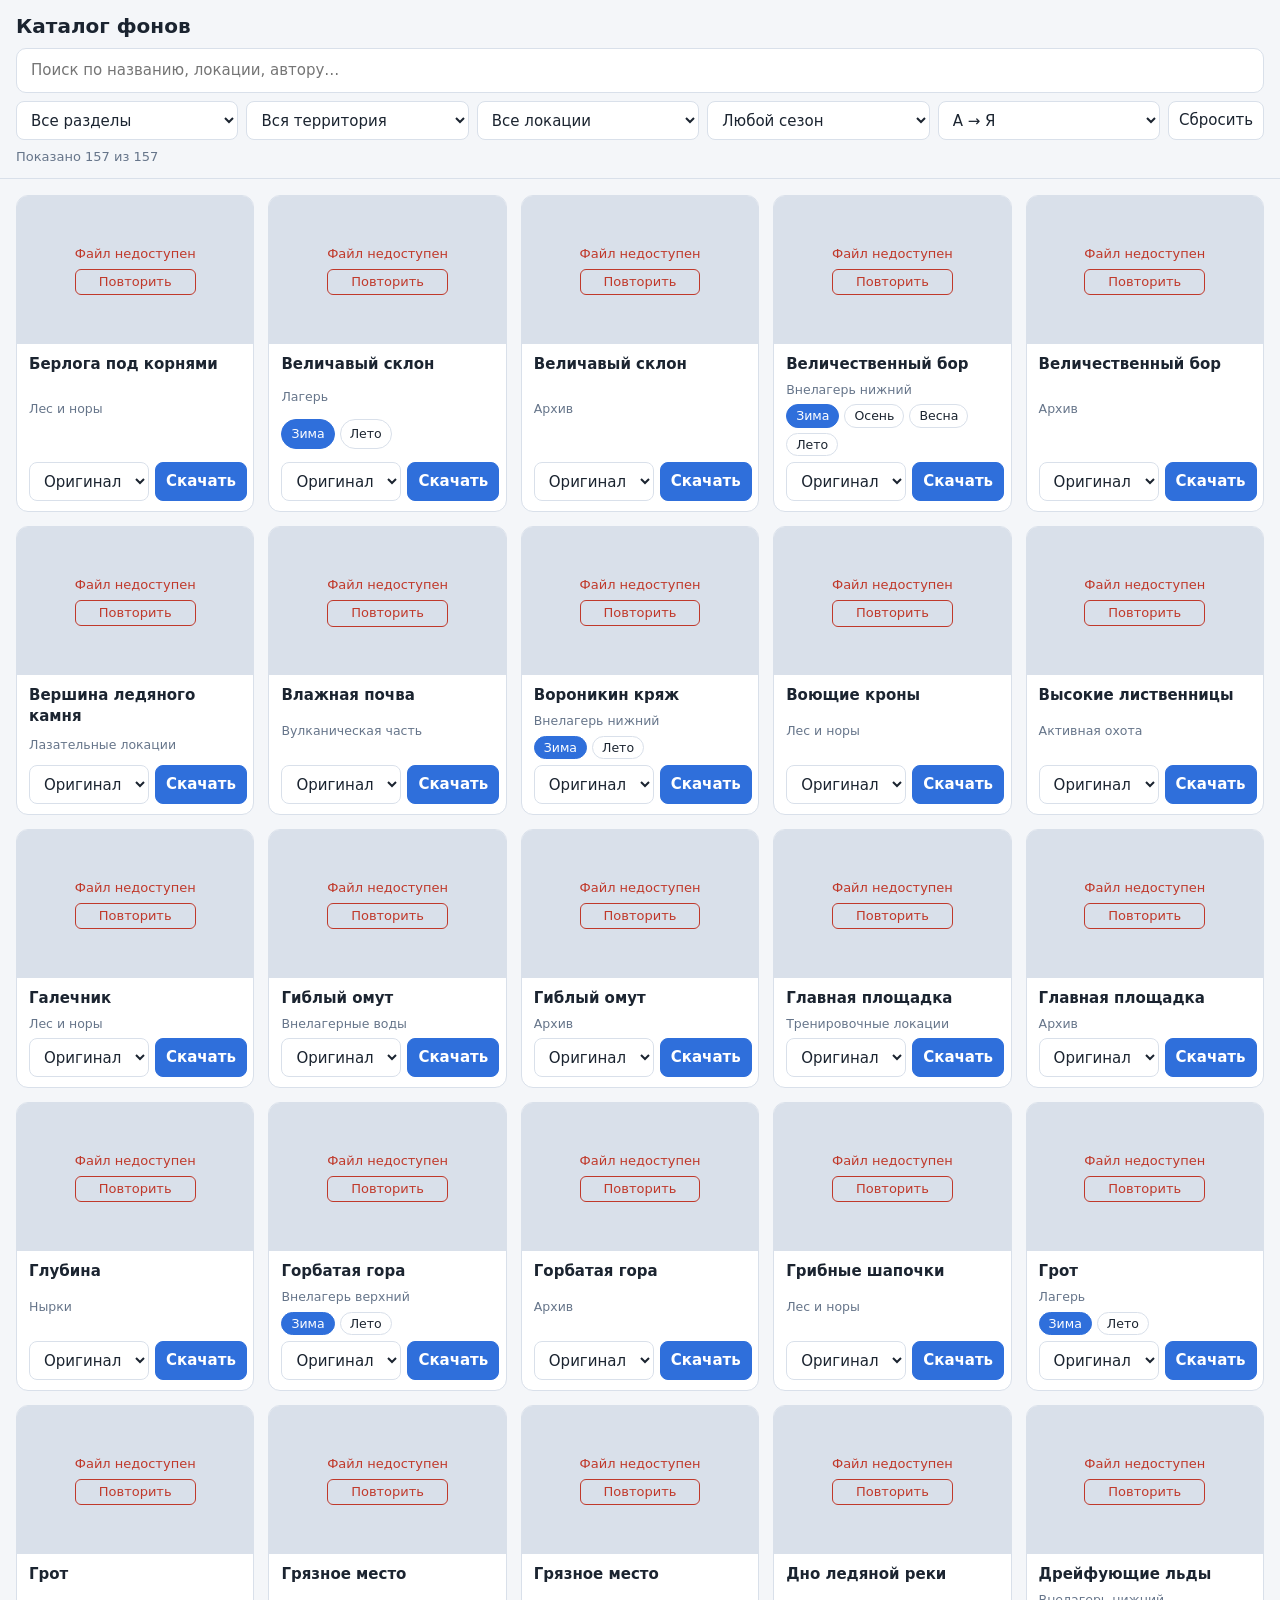
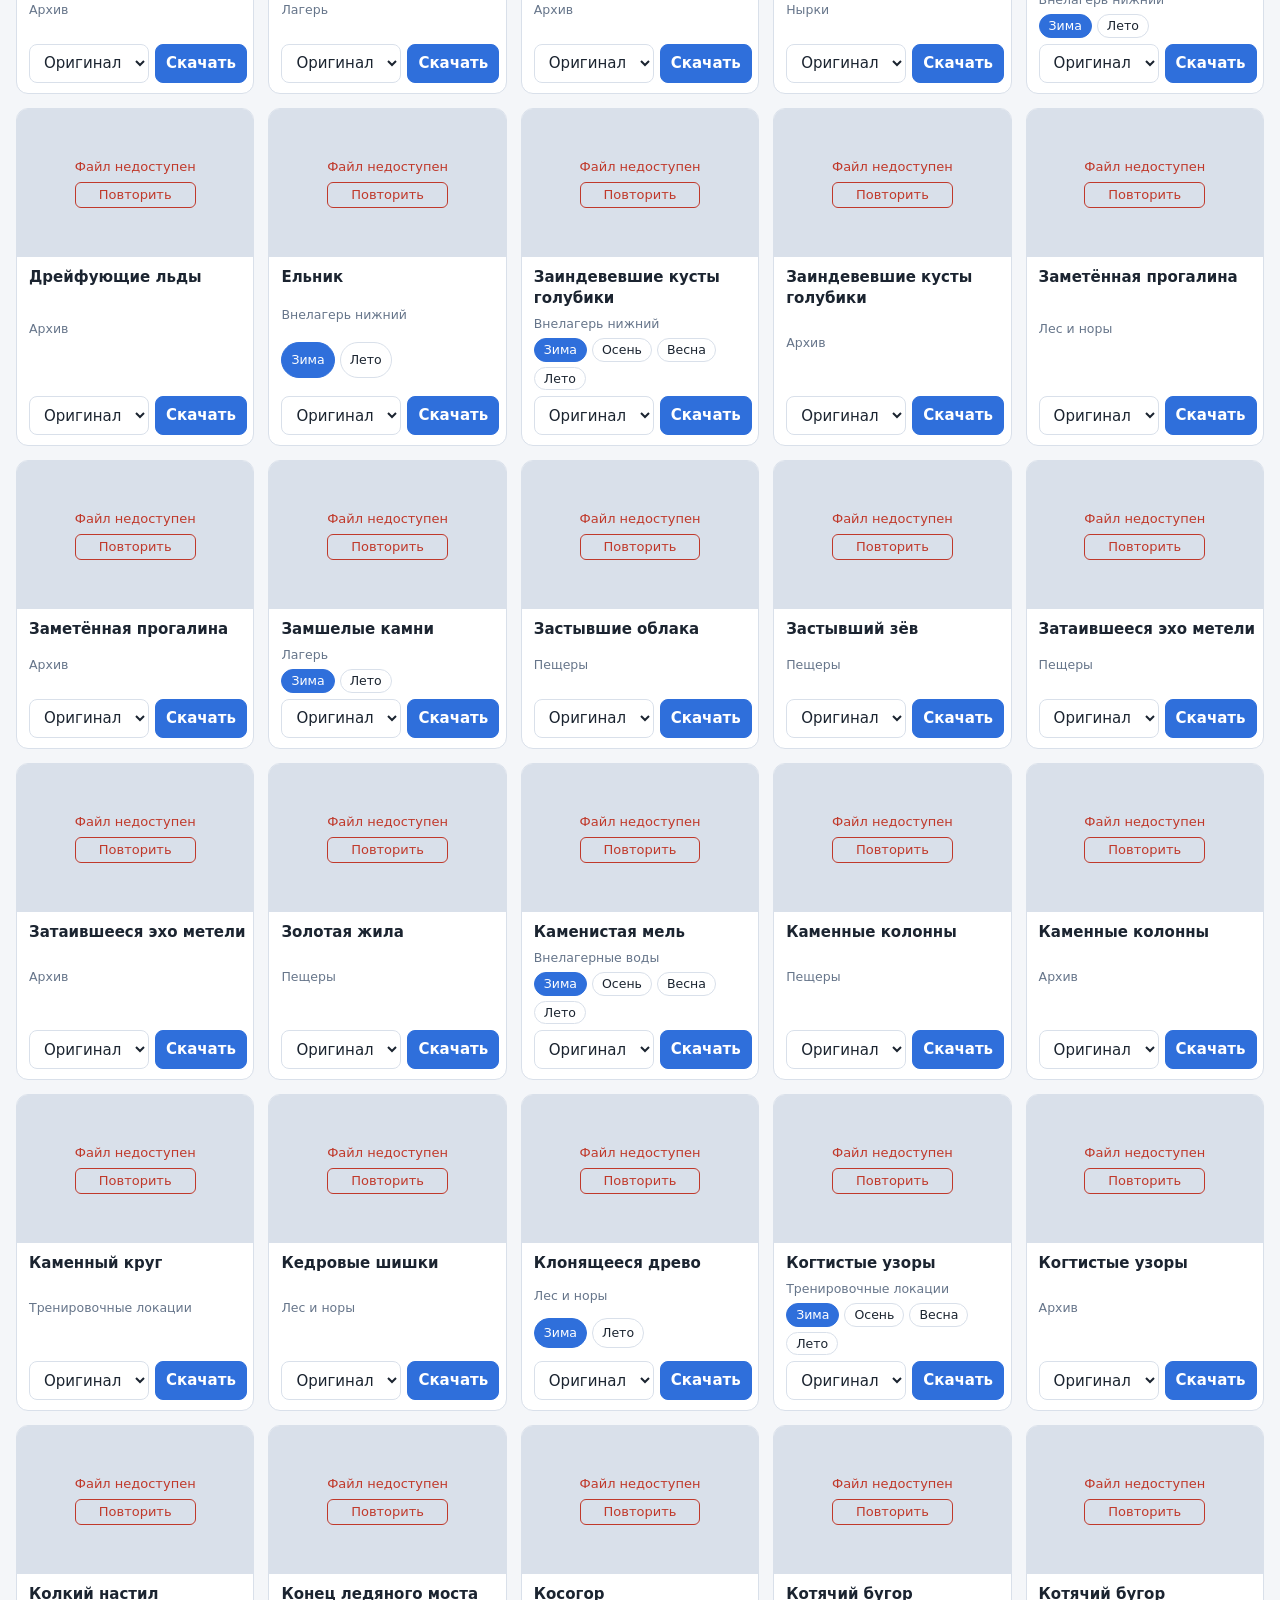
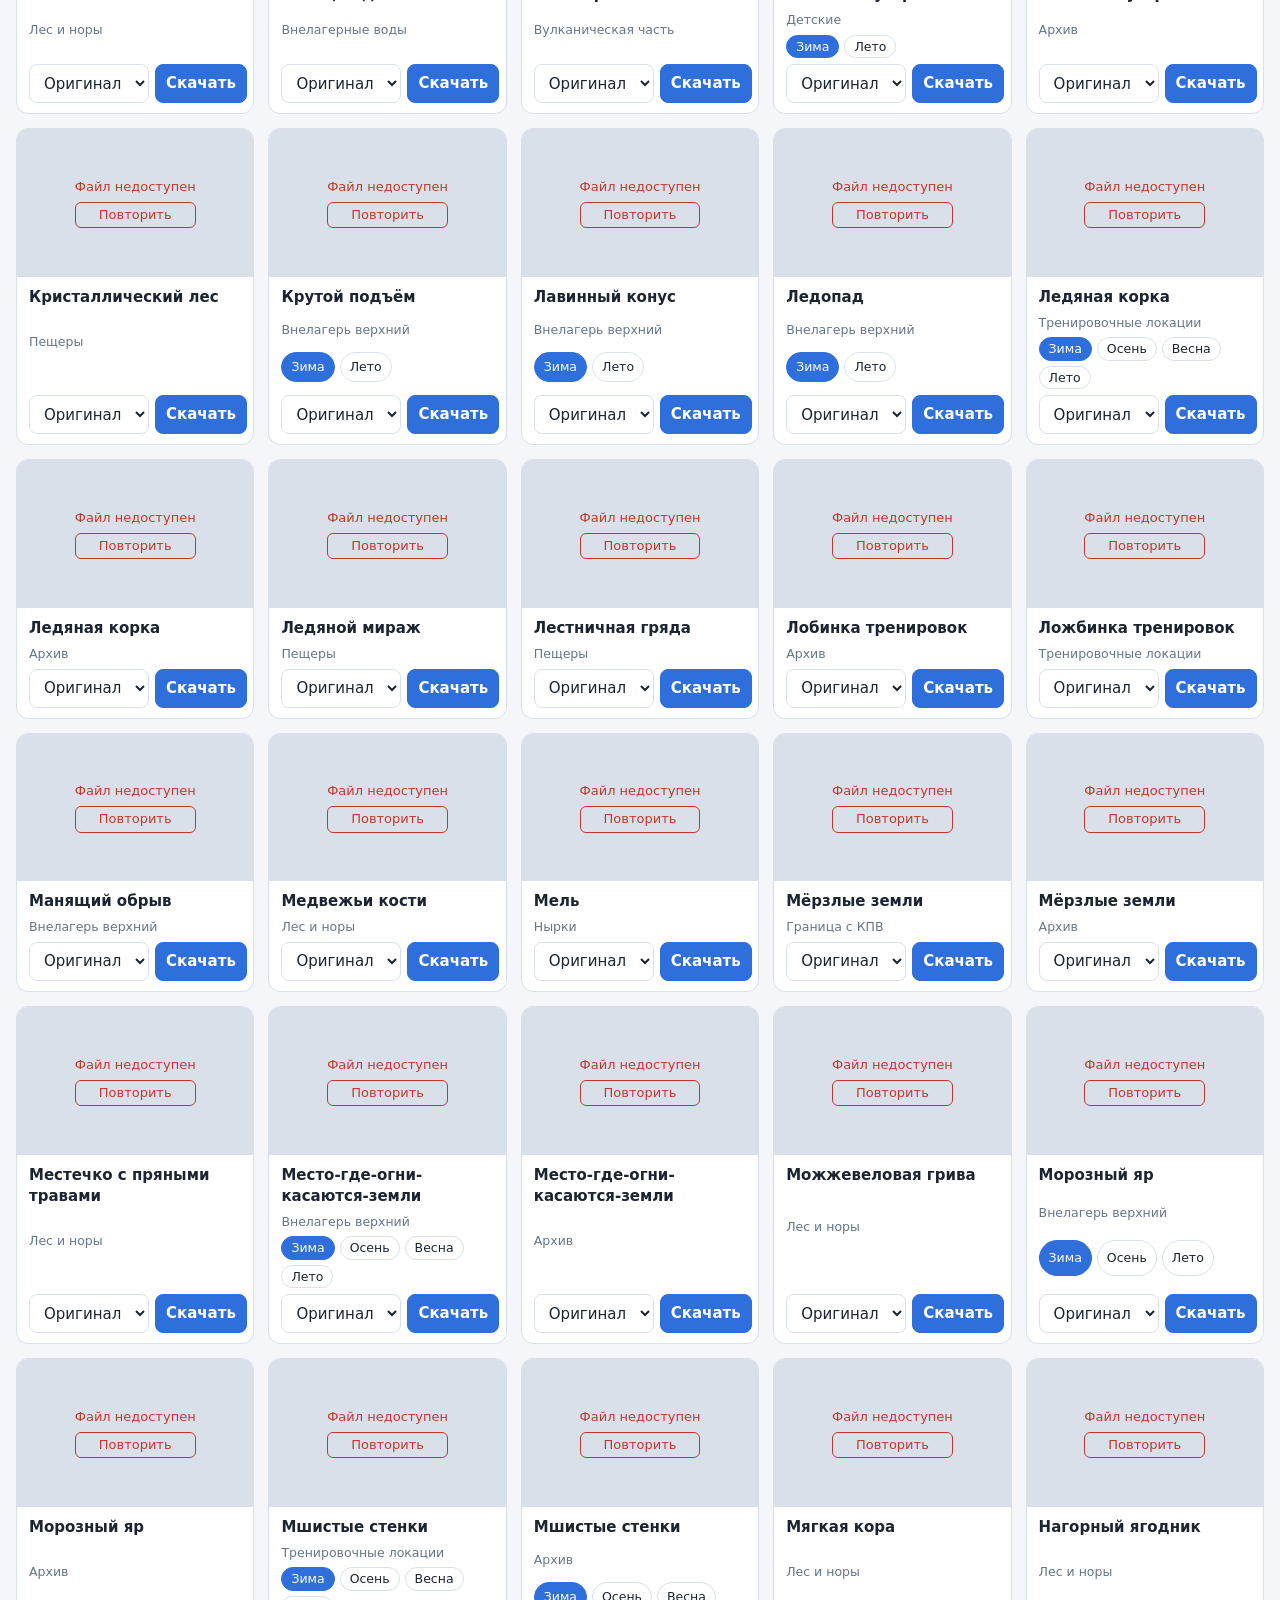
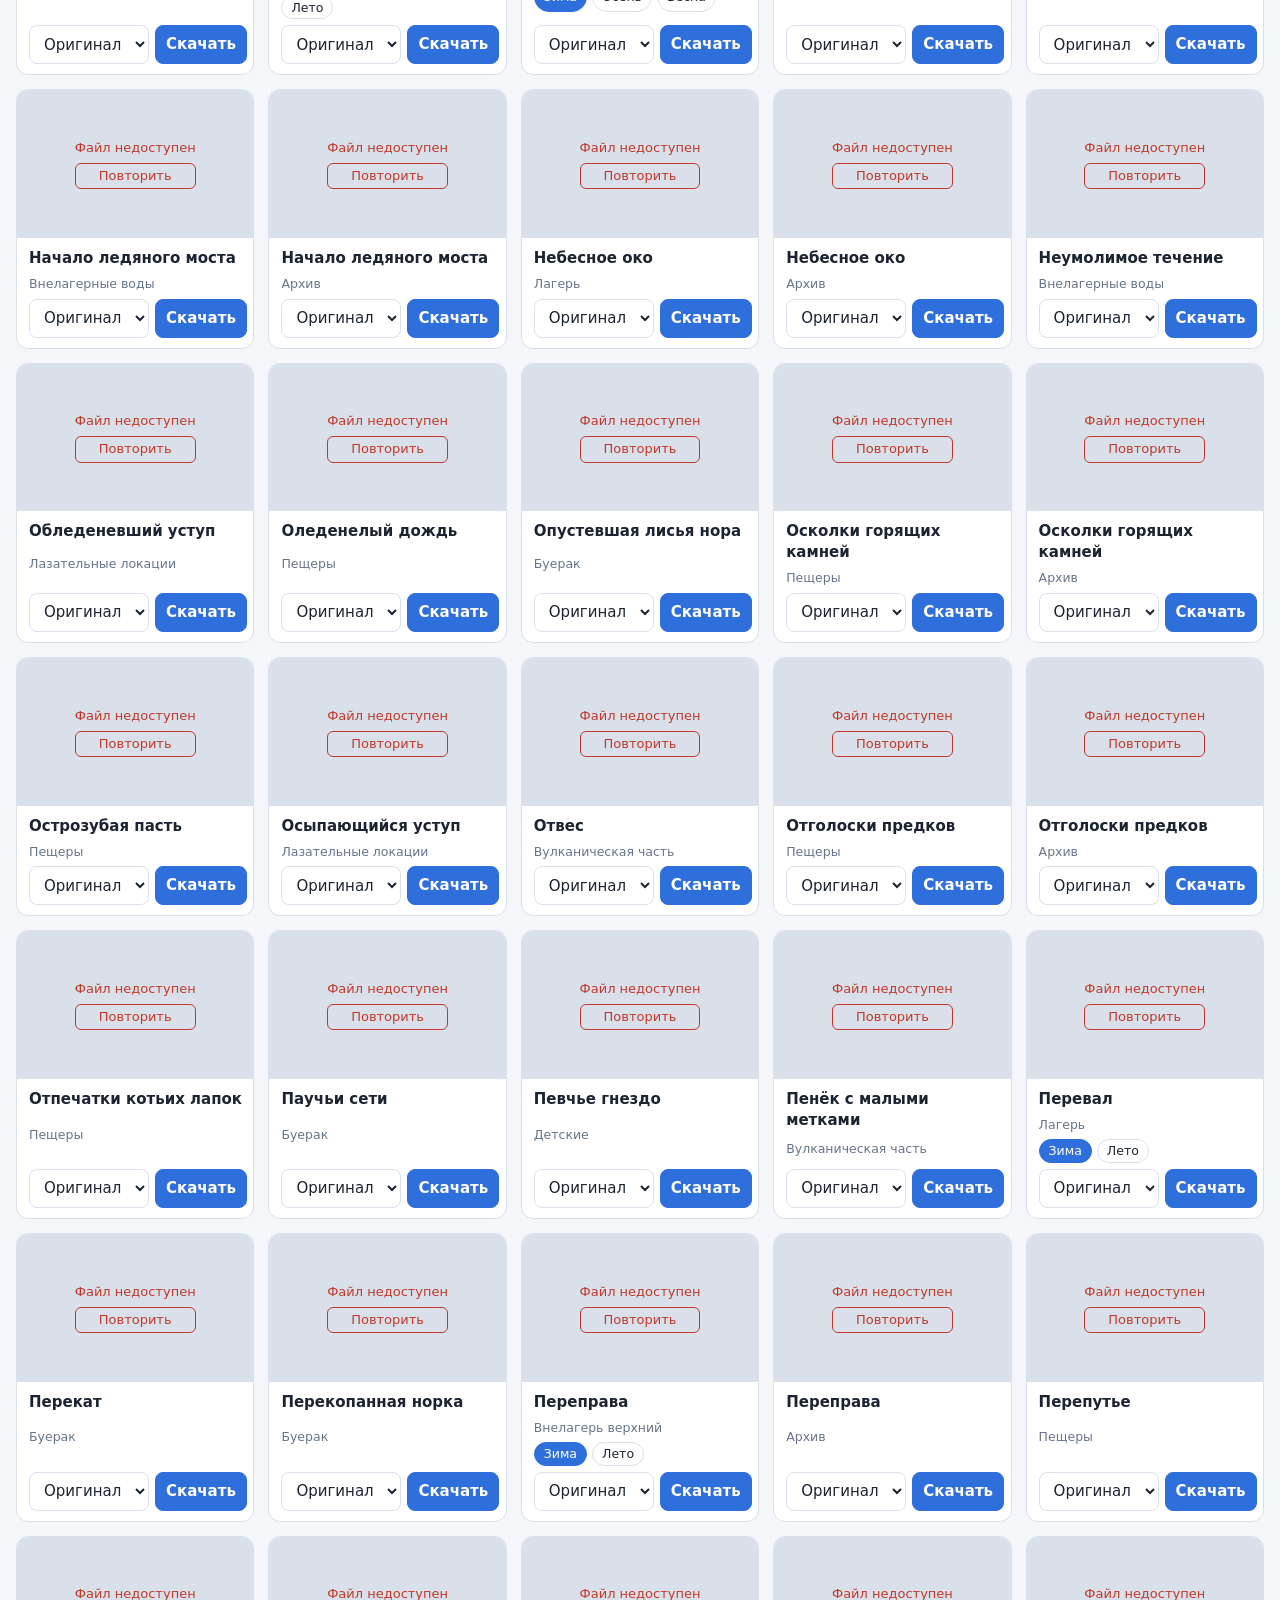
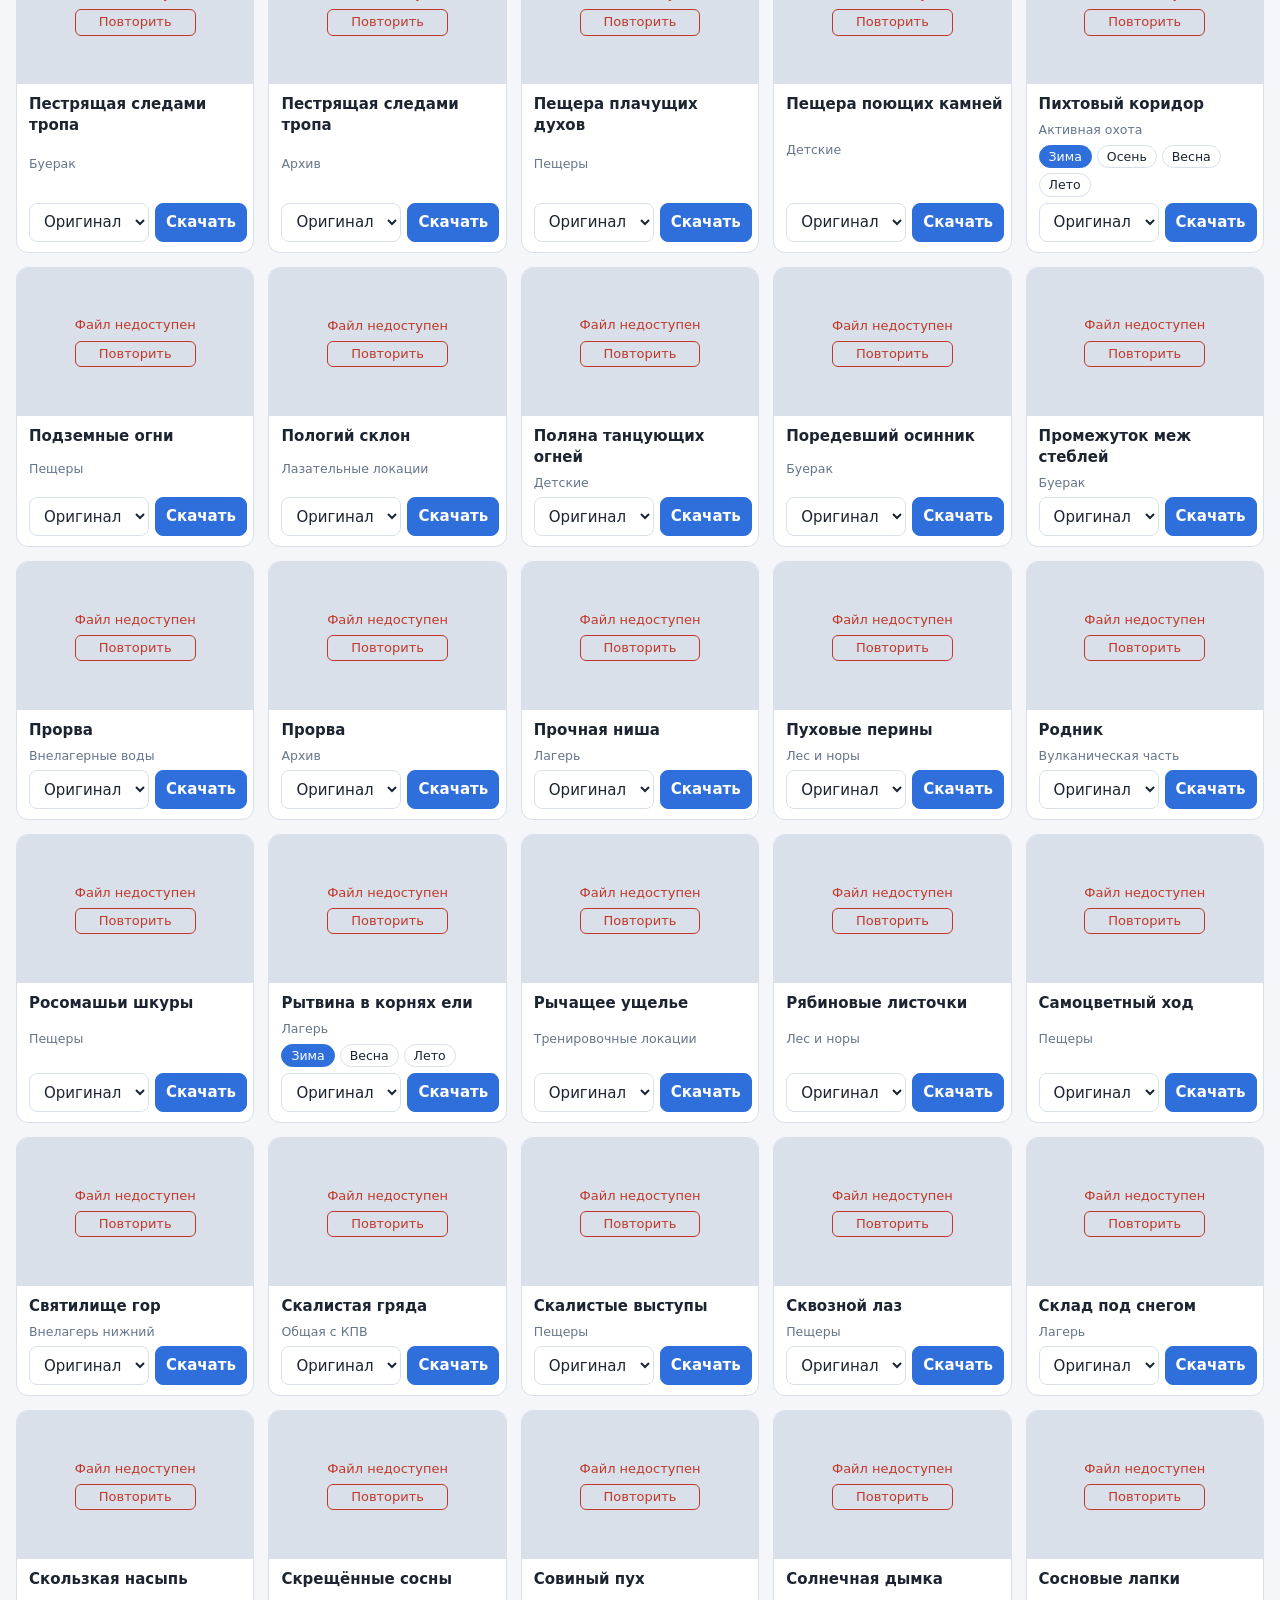
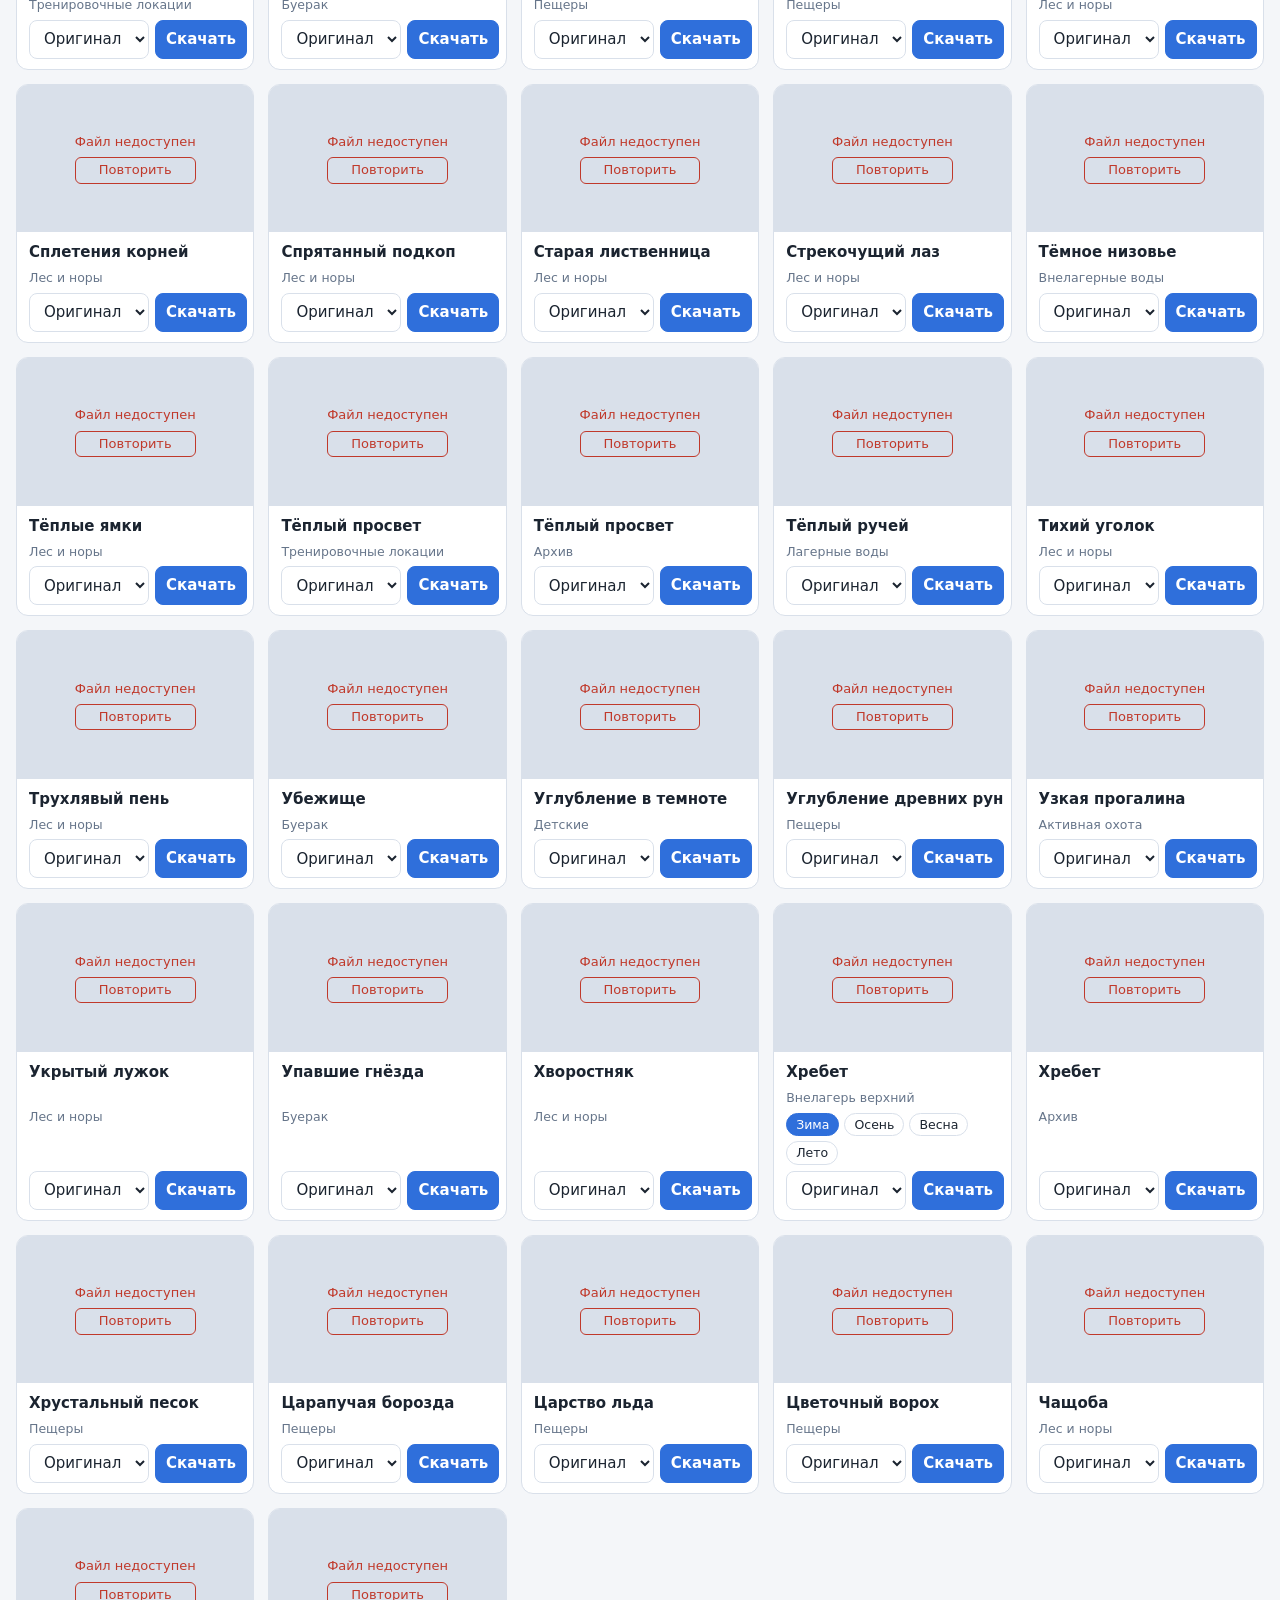
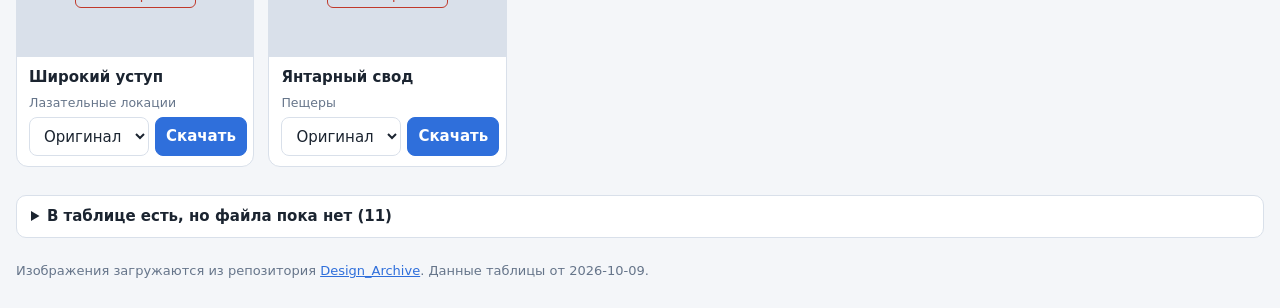
==== index.html @ a58a1a44 "Add files via upload" ====
<!DOCTYPE html>
<html lang="ru">
<head>
<meta charset="utf-8">
<meta name="viewport" content="width=device-width, initial-scale=1">
<title>Каталог фонов — Design Archive</title>
<link rel="stylesheet" href="style.css">
</head>
<body>
<header class="top">
  <div class="top-in">
    <h1>Каталог фонов</h1>
    <input id="q" type="search" placeholder="Поиск по названию, локации, автору…" autocomplete="off" aria-label="Поиск">
    <div class="filters">
      <select id="fSection" aria-label="Раздел"></select>
      <select id="fGroup" aria-label="Территория"></select>
      <select id="fLoc" aria-label="Локация"></select>
      <select id="fSeason" aria-label="Сезон"></select>
      <select id="fSort" aria-label="Сортировка">
        <option value="az">А → Я</option>
        <option value="za">Я → А</option>
      </select>
      <button id="reset" type="button">Сбросить</button>
    </div>
    <div id="count" class="count" aria-live="polite"></div>
  </div>
</header>

<main>
  <div id="grid" class="grid"></div>
  <p id="empty" class="empty" hidden>Ничего не найдено. Измените запрос или фильтры.</p>
  <details id="missing" class="missing"></details>
</main>

<footer class="foot">Изображения загружаются из репозитория <a href="https://github.com/NorthernClanAchievements/Design_Archive" target="_blank" rel="noopener">Design_Archive</a>. <span id="built"></span></footer>

<div id="modal" class="modal" hidden role="dialog" aria-modal="true" aria-labelledby="mTitle">
  <div class="m-box">
    <button id="mClose" class="m-close" type="button" aria-label="Закрыть">×</button>
    <div id="mImgWrap" class="m-img loading">
      <span class="spin"></span>
      <img id="mImg" alt="">
      <div class="err">Файл недоступен<br><button id="mRetry" type="button">Повторить</button></div>
    </div>
    <div class="m-side">
      <h2 id="mTitle"></h2>
      <p id="mMeta" class="meta"></p>
      <div id="mTabs" class="chips"></div>
      <div class="dl-row">
        <select id="mFmt" aria-label="Формат скачивания"></select>
        <button id="mDl" class="dl" type="button">Скачать</button>
      </div>
      <p class="hint">Клик по изображению — масштаб 100% / по размеру окна.</p>
    </div>
  </div>
</div>
<div id="toast" class="toast" hidden role="status"></div>

<script src="data.js"></script>
<script src="script.js"></script>
</body>
</html>
---- style.css ----
:root{--bg:#f4f6f9;--card:#fff;--ink:#1b2430;--mute:#66758a;--line:#d9e0ea;--acc:#2f6fdb;--acc-ink:#fff;--err:#c0392b}
@media(prefers-color-scheme:dark){:root{--bg:#12161c;--card:#1b222b;--ink:#e8edf3;--mute:#93a1b4;--line:#2c3643;--acc:#5b93f0;--acc-ink:#0b1220;--err:#ff7a6b}}
*{box-sizing:border-box}
html{scroll-padding-top:150px}
body{margin:0;font:15px/1.4 system-ui,-apple-system,"Segoe UI",Roboto,sans-serif;background:var(--bg);color:var(--ink)}
button,select,input{font:inherit;color:inherit}
button{cursor:pointer}
.top{position:sticky;top:0;z-index:5;background:var(--bg);border-bottom:1px solid var(--line)}
.top-in{max-width:1300px;margin:0 auto;padding:12px 16px;display:grid;gap:8px}
h1{margin:0;font-size:20px}
#q{width:100%;padding:11px 14px;border:1px solid var(--line);border-radius:10px;background:var(--card)}
#q:focus,select:focus,button:focus-visible{outline:2px solid var(--acc);outline-offset:1px}
.filters{display:flex;flex-wrap:wrap;gap:8px}
select,.filters button,.dl-row button{padding:8px 10px;border:1px solid var(--line);border-radius:8px;background:var(--card)}
.filters select{flex:1 1 140px;min-width:0}
.count{color:var(--mute);font-size:13px}
main{max-width:1300px;margin:0 auto;padding:16px}
.grid{display:grid;grid-template-columns:repeat(auto-fill,minmax(230px,1fr));gap:14px}
.card{background:var(--card);border:1px solid var(--line);border-radius:12px;overflow:hidden;display:flex;flex-direction:column}
.thumb{position:relative;aspect-ratio:16/10;background:var(--line);cursor:zoom-in;overflow:hidden}
.thumb img{width:100%;height:100%;object-fit:cover;display:block}
.card .body{padding:10px 12px;display:grid;gap:6px;flex:1}
.card h3{margin:0;font-size:15px}
.meta{margin:0;color:var(--mute);font-size:12.5px}
.chips{display:flex;flex-wrap:wrap;gap:5px}
.chip{padding:2px 9px;border:1px solid var(--line);border-radius:99px;background:none;font-size:12.5px}
.chip.on{background:var(--acc);color:var(--acc-ink);border-color:var(--acc)}
.dl-row{display:flex;gap:6px;margin-top:auto}
.dl-row select{flex:0 0 auto}
.dl{flex:1;background:var(--acc)!important;color:var(--acc-ink);border-color:var(--acc)!important;font-weight:600}
.dl:disabled{opacity:.6;cursor:progress}
/* индикатор загрузки и ошибка (общие для карточки и окна) */
.spin,.err{position:absolute;display:none}
.loading .spin{display:block;inset:50% auto auto 50%;width:28px;height:28px;margin:-14px;border:3px solid var(--mute);border-top-color:transparent;border-radius:50%;animation:r .8s linear infinite}
@keyframes r{to{transform:rotate(360deg)}}
.loading img{opacity:0}
.failed img{display:none}
.failed .err{display:grid;inset:0;place-content:center;text-align:center;gap:6px;color:var(--err);font-size:13px;padding:8px}
.err button{padding:3px 10px;border:1px solid var(--err);border-radius:6px;background:none;color:var(--err)}
.empty{text-align:center;color:var(--mute);padding:40px 0}
.missing{margin-top:28px;background:var(--card);border:1px solid var(--line);border-radius:10px;padding:10px 14px}
.missing summary{cursor:pointer;font-weight:600}
.missing ul{columns:2 260px;margin:10px 0 0;padding-left:18px;color:var(--mute);font-size:13.5px}
.foot{max-width:1300px;margin:0 auto;padding:8px 16px 28px;color:var(--mute);font-size:13px}
.foot a{color:var(--acc)}
/* окно просмотра */
.modal{position:fixed;inset:0;z-index:10;background:rgba(0,0,0,.72);display:grid;place-items:center;padding:12px}
.modal[hidden],.toast[hidden]{display:none}
.m-box{position:relative;background:var(--card);border-radius:14px;width:min(1200px,100%);max-height:100%;display:grid;grid-template-columns:1fr 280px;overflow:hidden}
.m-img{position:relative;min-height:240px;max-height:calc(100vh - 24px);overflow:auto;background:#0003;display:grid;place-items:center}
.m-img img{max-width:100%;max-height:calc(100vh - 24px);object-fit:contain;cursor:zoom-in}
.m-img.zoom img{max-width:none;max-height:none;cursor:zoom-out}
.m-side{padding:18px 16px;display:flex;flex-direction:column;gap:10px;overflow:auto}
.m-side h2{margin:0 24px 0 0;font-size:18px}
.m-side .dl-row{margin-top:6px}
.hint{margin:auto 0 0;color:var(--mute);font-size:12px}
.m-close{position:absolute;top:6px;right:8px;z-index:2;width:34px;height:34px;border:0;border-radius:50%;background:var(--card);font-size:24px;line-height:1;box-shadow:0 1px 4px #0004}
.toast{position:fixed;left:50%;bottom:20px;transform:translateX(-50%);z-index:20;max-width:92vw;padding:10px 16px;border-radius:10px;background:#222;color:#fff;font-size:14px}
.toast.bad{background:var(--err);color:#fff}
@media(max-width:760px){
  .grid{grid-template-columns:repeat(auto-fill,minmax(160px,1fr));gap:10px}
  .m-box{grid-template-columns:1fr;overflow:auto}
  .m-img{max-height:55vh}.m-img img{max-height:55vh}
  html{scroll-padding-top:220px}
}
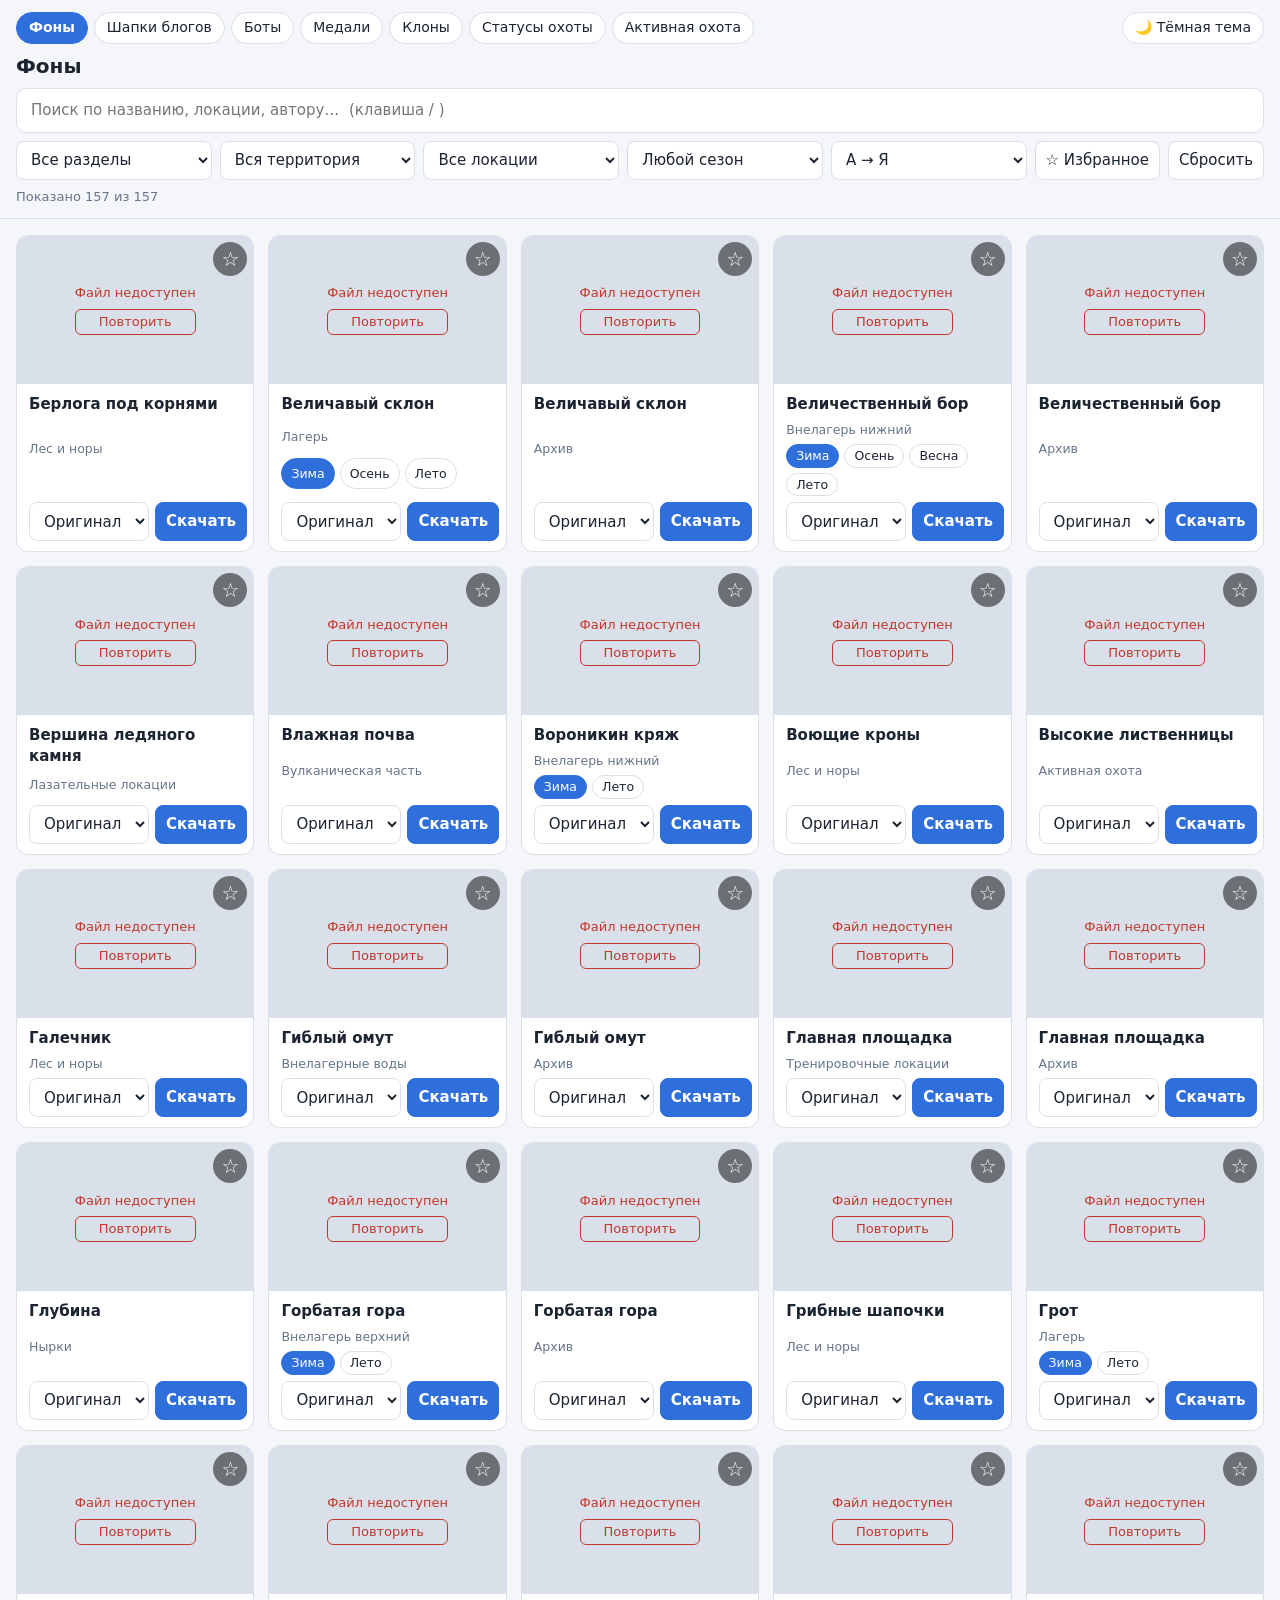
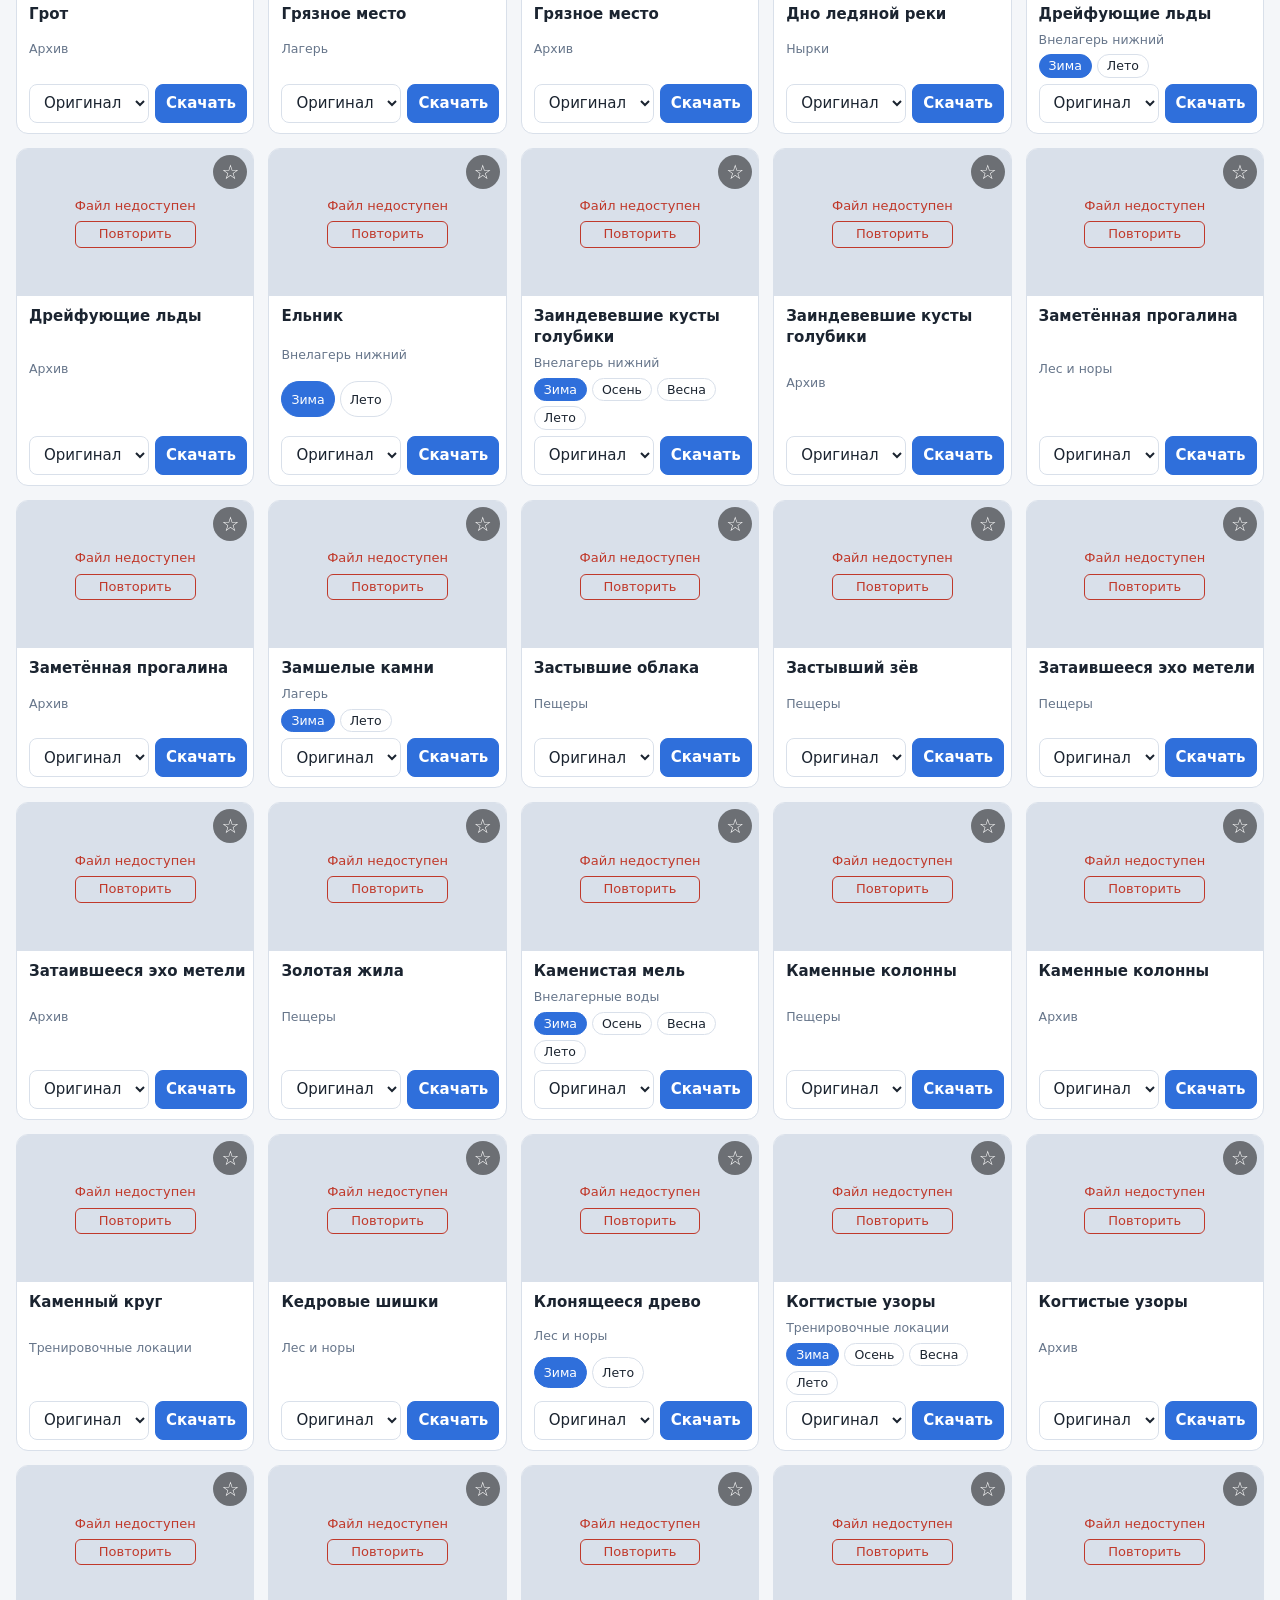
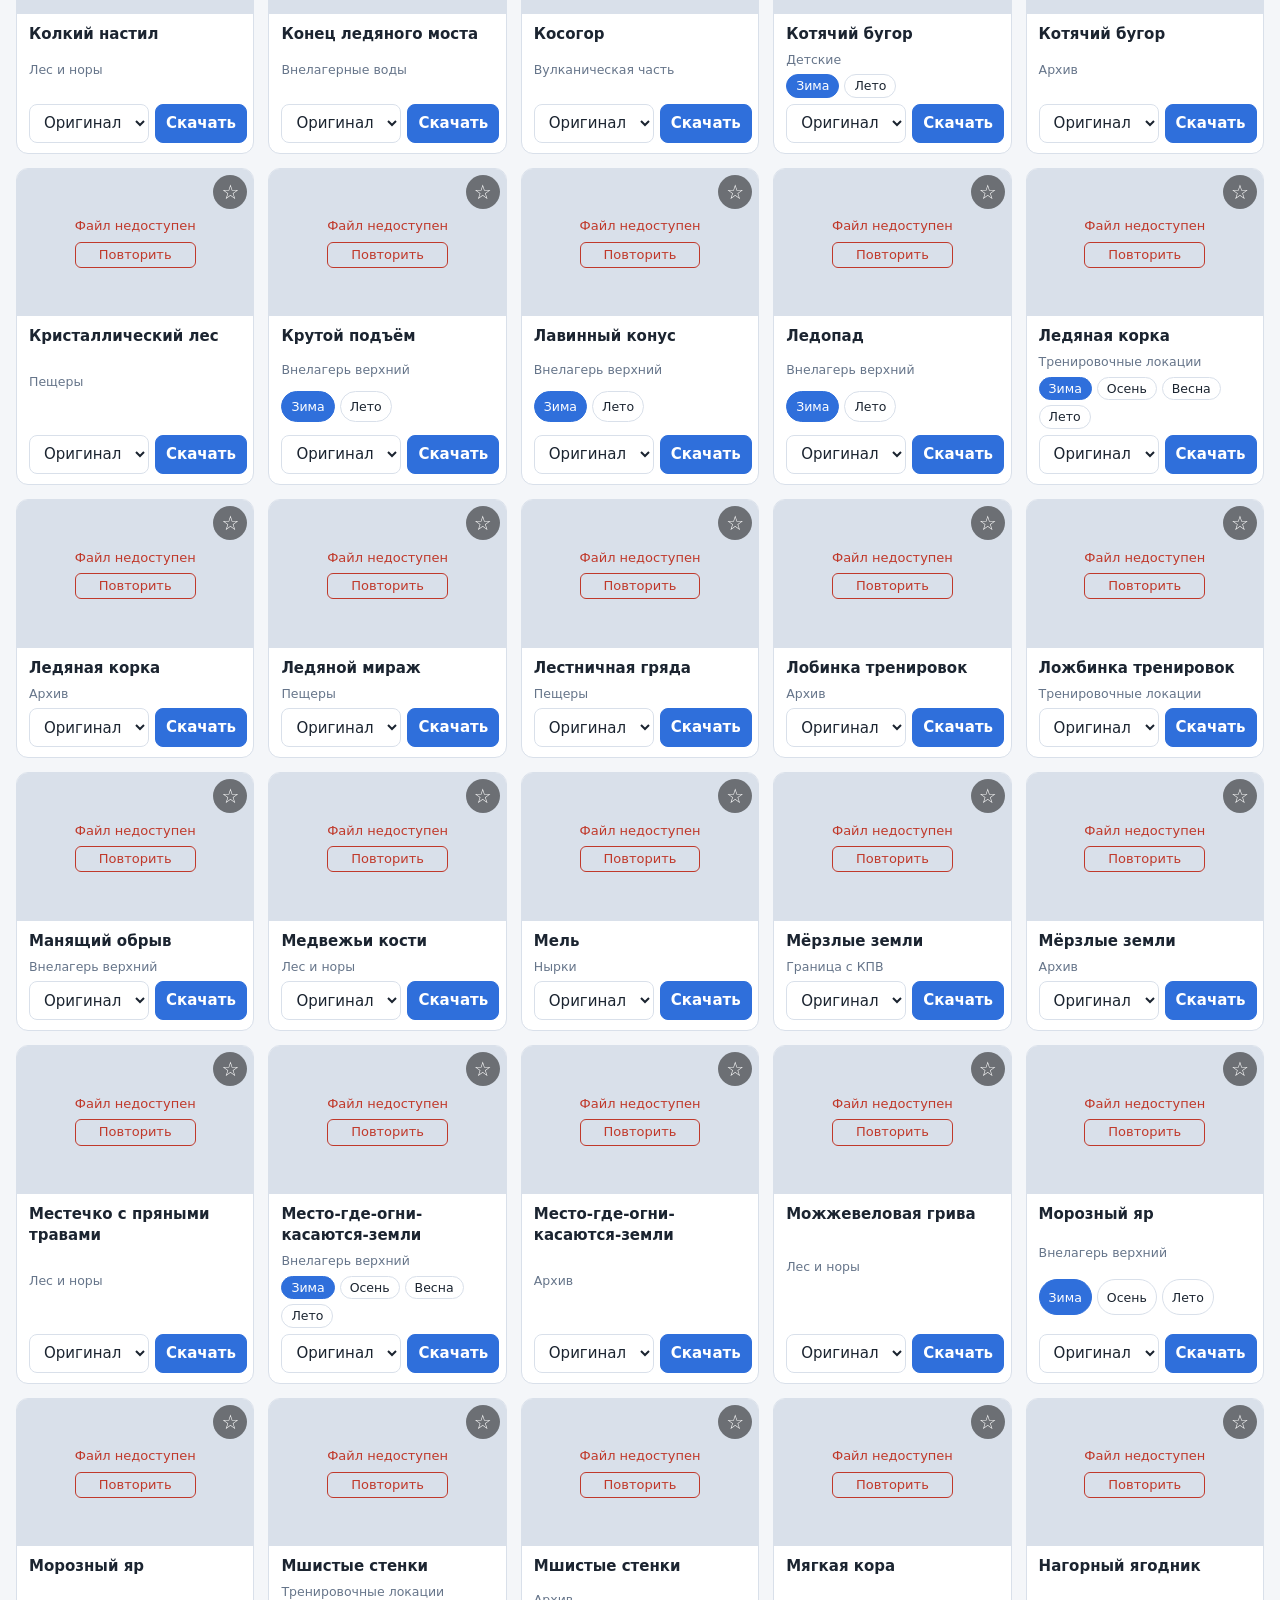
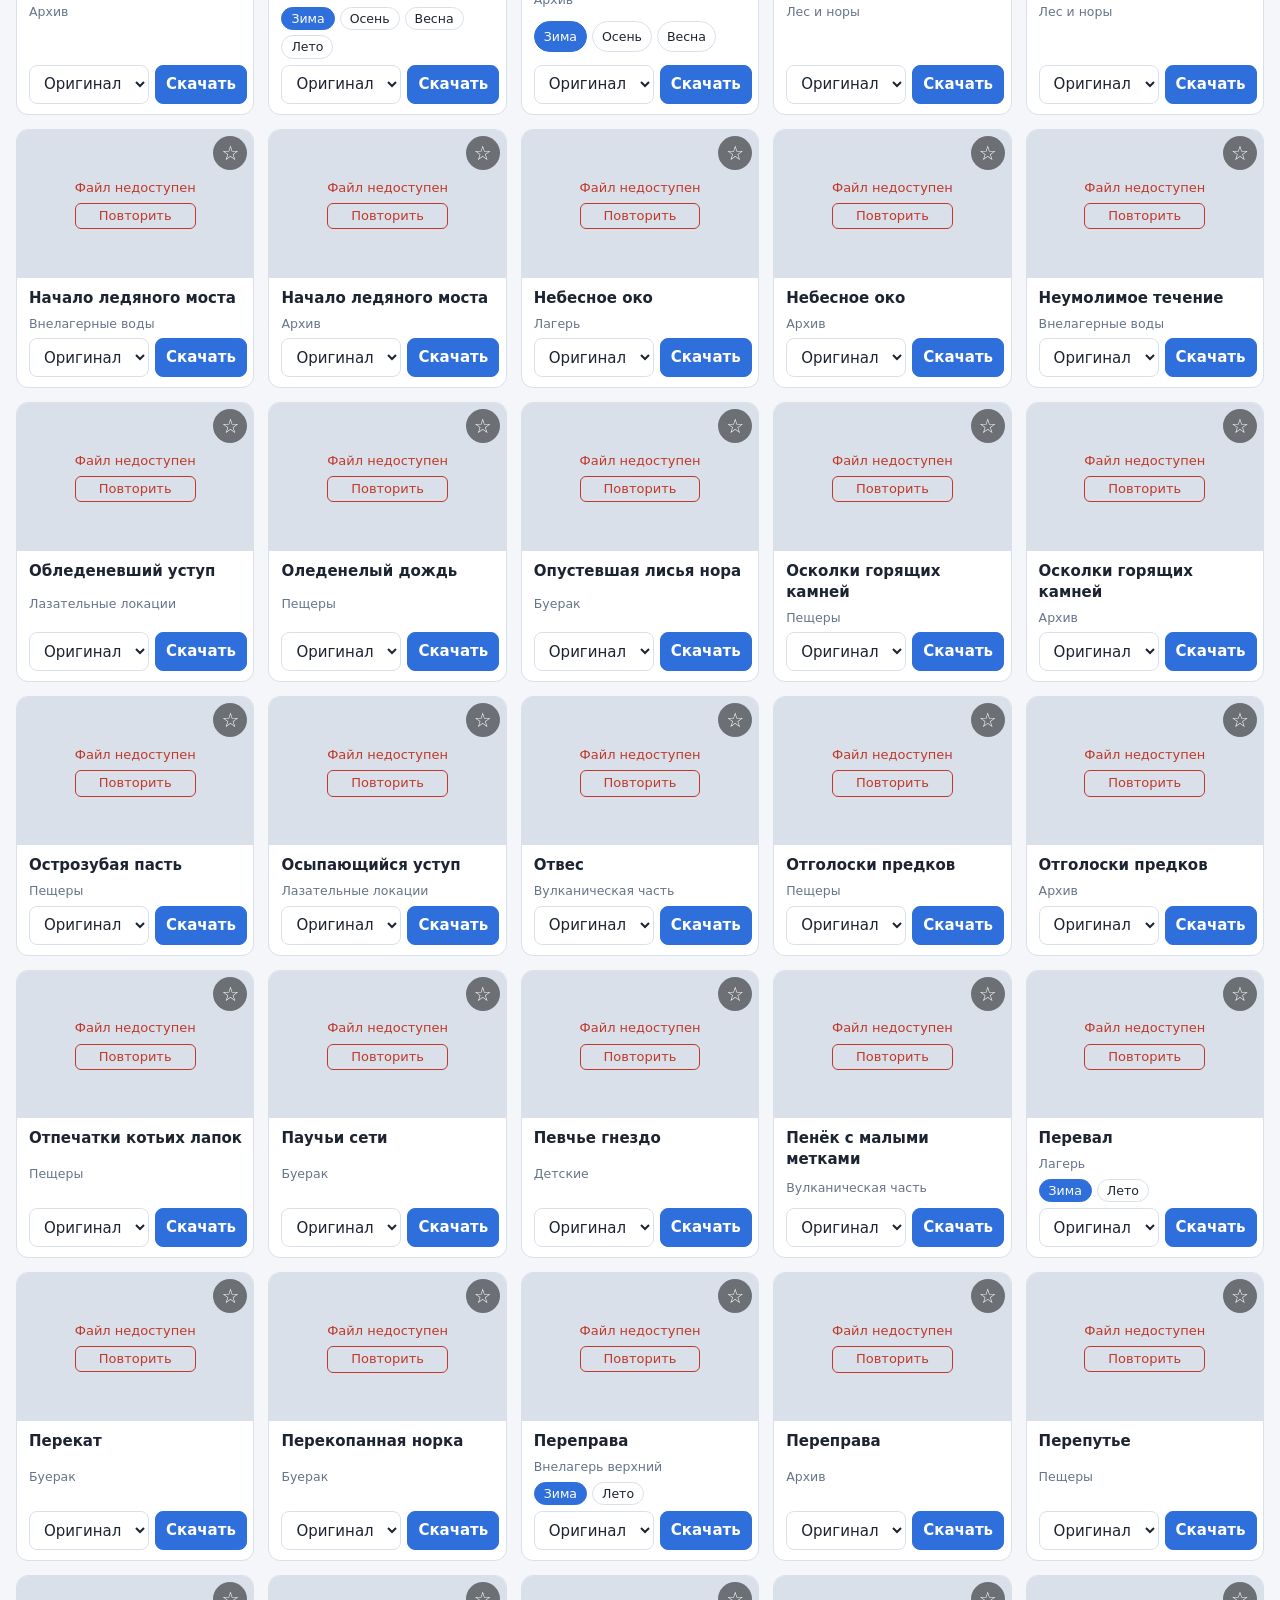
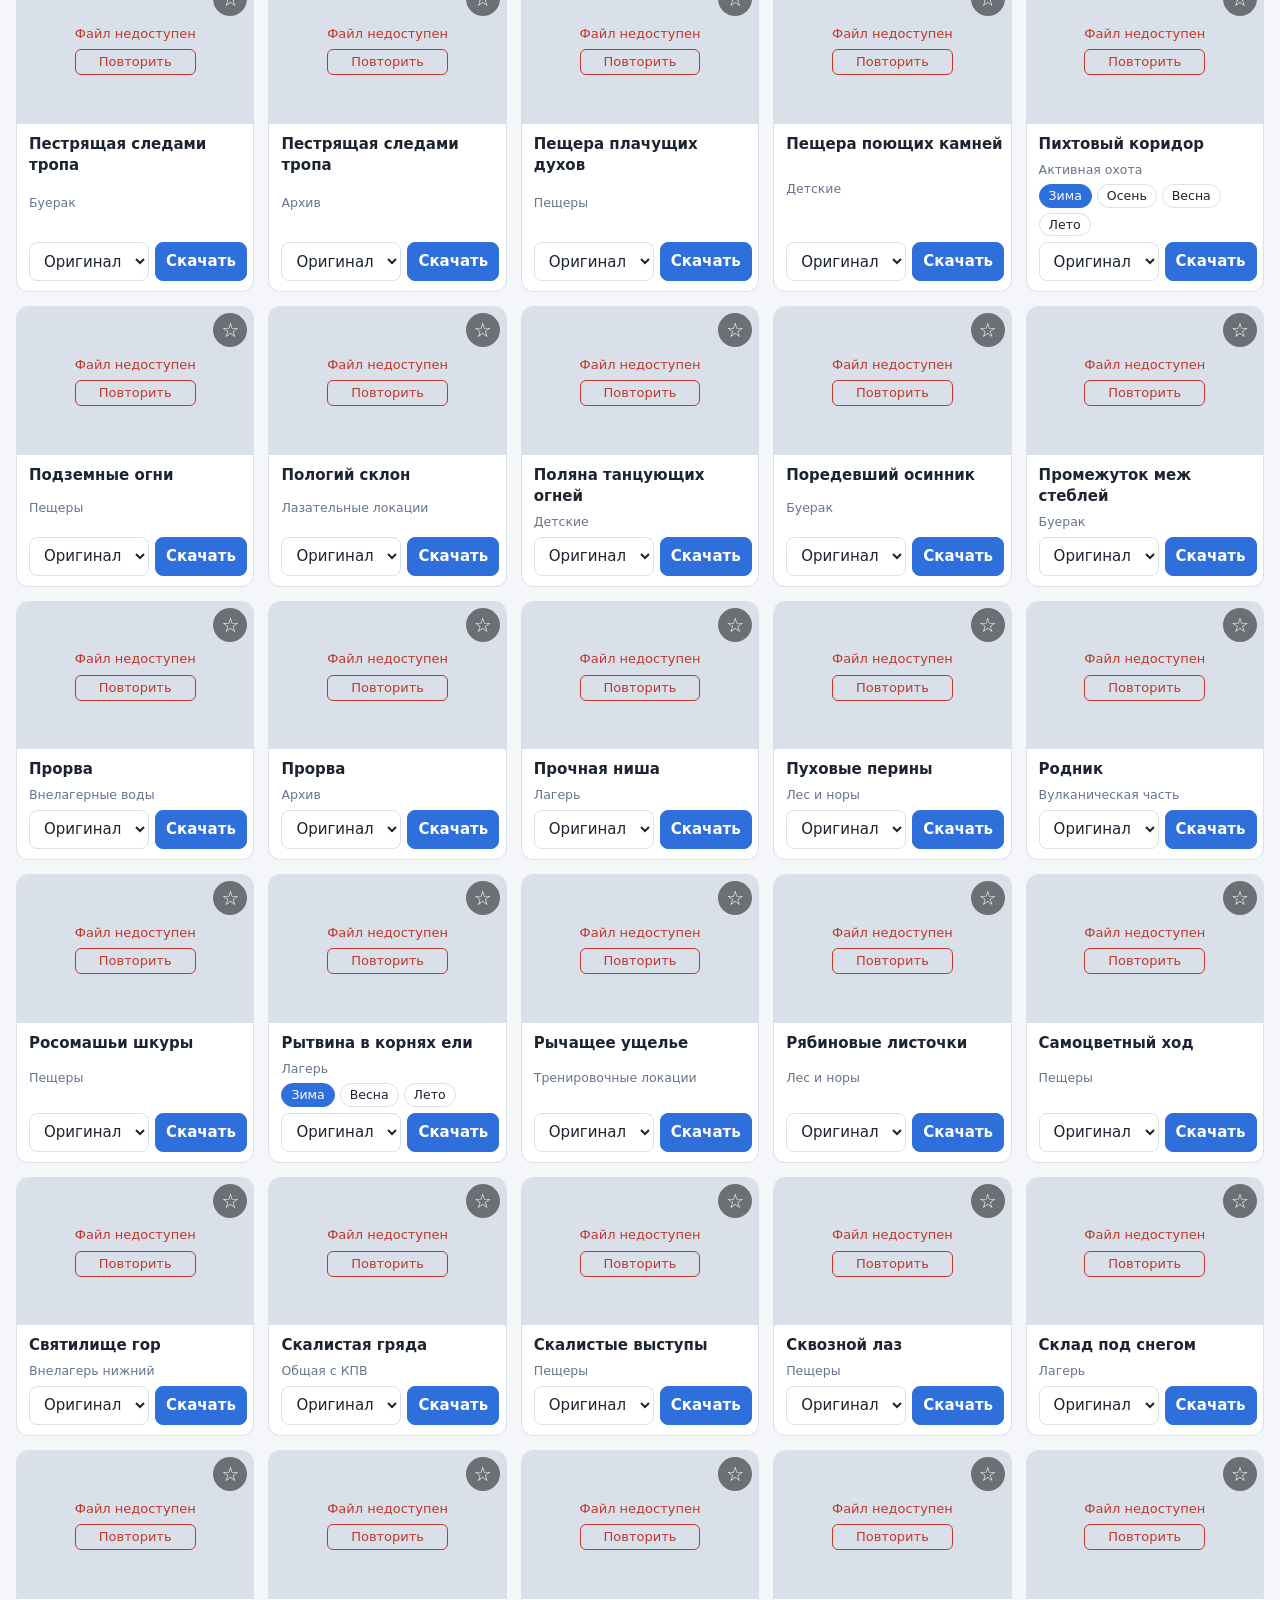
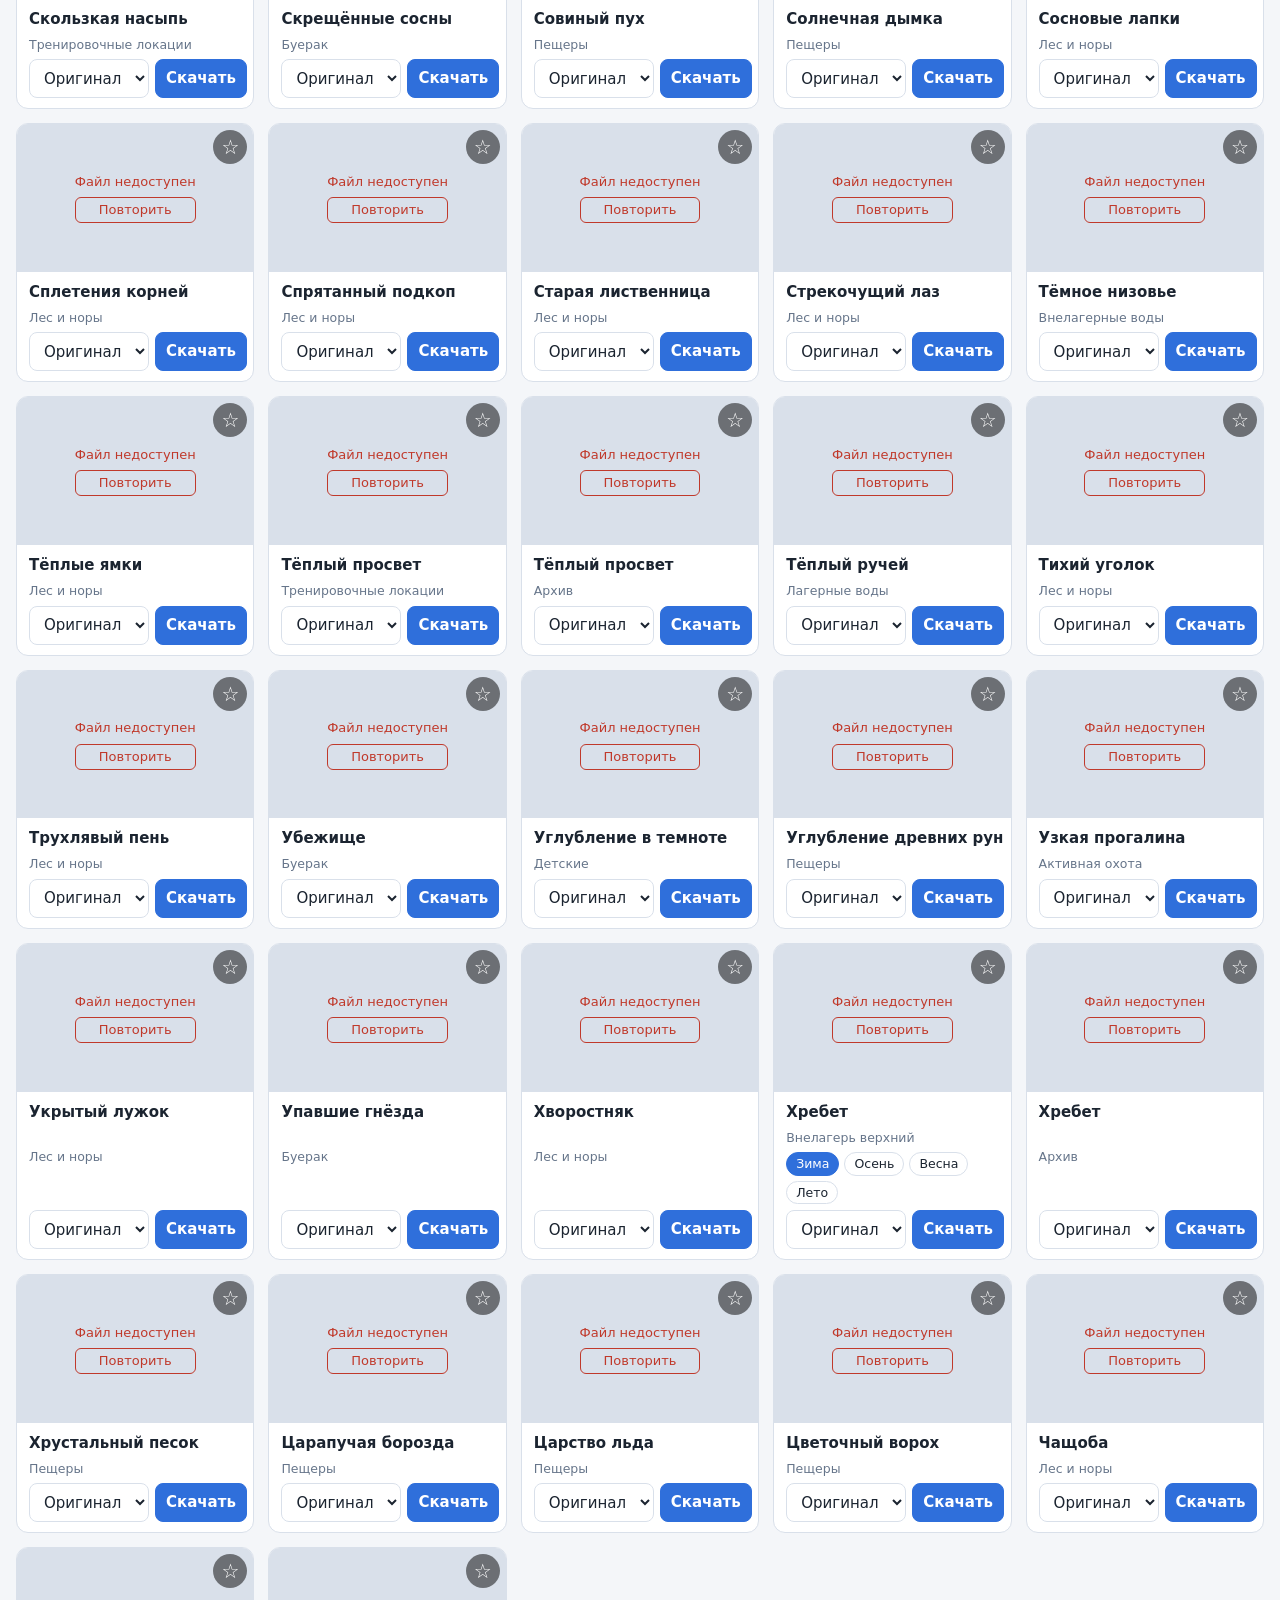
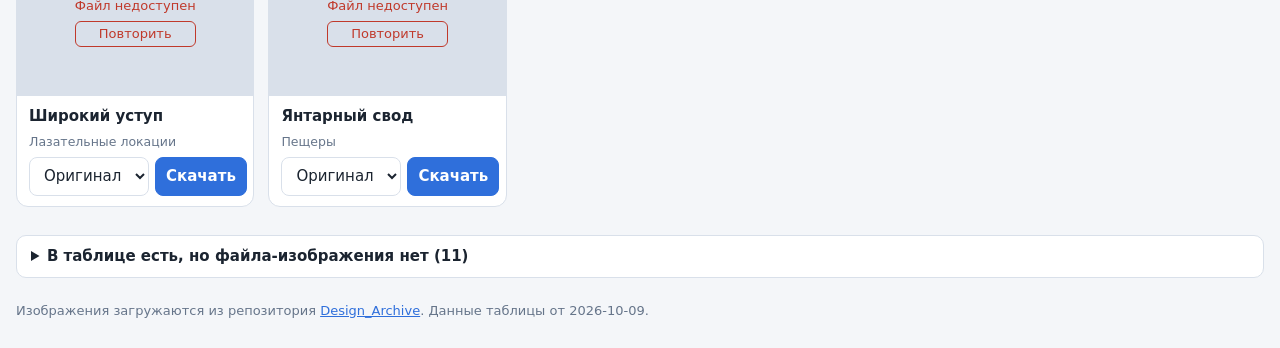
==== commit 02ec4e1e: "Add files via upload" ====
--- a/index.html
+++ b/index.html
@@ -3,23 +3,27 @@
 <head>
 <meta charset="utf-8">
 <meta name="viewport" content="width=device-width, initial-scale=1">
-<title>Каталог фонов — Design Archive</title>
+<title>Фоны — Design Archive</title>
+<script>try{var th=localStorage.getItem("theme");if(th)document.documentElement.dataset.theme=th}catch(e){}</script>
 <link rel="stylesheet" href="style.css">
 </head>
-<body>
+<body data-page="index">
 <header class="top">
   <div class="top-in">
-    <h1>Каталог фонов</h1>
-    <input id="q" type="search" placeholder="Поиск по названию, локации, автору…" autocomplete="off" aria-label="Поиск">
+    <div class="bar"><nav class="nav"><a href="index.html" class=on>Фоны</a><a href="headers.html">Шапки блогов</a><a href="bots.html">Боты</a><a href="medals.html">Медали</a><a href="clones.html">Клоны</a><a href="statuses.html">Статусы охоты</a><a href="hunt.html">Активная охота</a></nav><button id="theme" type="button" class="tbtn" aria-label="Сменить тему"></button></div>
+    <h1>Фоны</h1>
+    <input id="q" type="search" placeholder="Поиск по названию, локации, автору…  (клавиша / )" autocomplete="off" aria-label="Поиск">
     <div class="filters">
       <select id="fSection" aria-label="Раздел"></select>
       <select id="fGroup" aria-label="Территория"></select>
       <select id="fLoc" aria-label="Локация"></select>
       <select id="fSeason" aria-label="Сезон"></select>
       <select id="fSort" aria-label="Сортировка">
+        <option value="table">Как в таблице</option>
         <option value="az">А → Я</option>
         <option value="za">Я → А</option>
       </select>
+      <button id="favOnly" type="button" aria-pressed="false">☆ Избранное</button>
       <button id="reset" type="button">Сбросить</button>
     </div>
     <div id="count" class="count" aria-live="polite"></div>
@@ -50,10 +54,13 @@
         <select id="mFmt" aria-label="Формат скачивания"></select>
         <button id="mDl" class="dl" type="button">Скачать</button>
       </div>
-      <p class="hint">Клик по изображению — масштаб 100% / по размеру окна.</p>
+      <div class="ex"><button id="mCopy" type="button">Копировать ссылку</button><a id="mOpen" target="_blank" rel="noopener">Открыть оригинал</a></div>
+      <div class="m-nav"><button id="mPrev" type="button" aria-label="Предыдущий">‹</button><span id="mPos"></span><button id="mNext" type="button" aria-label="Следующий">›</button></div>
+      <p class="hint">Клик по изображению — масштаб 100% / по размеру окна. Стрелки ← → — соседние позиции.</p>
     </div>
   </div>
 </div>
+<button id="toTop" class="to-top" type="button" hidden aria-label="Наверх">↑</button>
 <div id="toast" class="toast" hidden role="status"></div>
 
 <script src="data.js"></script>
--- a/style.css
+++ b/style.css
@@ -1,6 +1,8 @@
-:root{--bg:#f4f6f9;--card:#fff;--ink:#1b2430;--mute:#66758a;--line:#d9e0ea;--acc:#2f6fdb;--acc-ink:#fff;--err:#c0392b}
-@media(prefers-color-scheme:dark){:root{--bg:#12161c;--card:#1b222b;--ink:#e8edf3;--mute:#93a1b4;--line:#2c3643;--acc:#5b93f0;--acc-ink:#0b1220;--err:#ff7a6b}}
+:root{--bg:#f4f6f9;--card:#fff;--ink:#1b2430;--mute:#66758a;--line:#d9e0ea;--acc:#2f6fdb;--acc-ink:#fff;--err:#c0392b;color-scheme:light}
+:root[data-theme=dark]{--bg:#12161c;--card:#1b222b;--ink:#e8edf3;--mute:#93a1b4;--line:#2c3643;--acc:#5b93f0;--acc-ink:#0b1220;--err:#ff7a6b;color-scheme:dark}
+@media(prefers-color-scheme:dark){:root:not([data-theme=light]){--bg:#12161c;--card:#1b222b;--ink:#e8edf3;--mute:#93a1b4;--line:#2c3643;--acc:#5b93f0;--acc-ink:#0b1220;--err:#ff7a6b;color-scheme:dark}}
 *{box-sizing:border-box}
+[hidden]{display:none!important}
 html{scroll-padding-top:150px}
 body{margin:0;font:15px/1.4 system-ui,-apple-system,"Segoe UI",Roboto,sans-serif;background:var(--bg);color:var(--ink)}
 button,select,input{font:inherit;color:inherit}
@@ -63,3 +65,21 @@
   .m-img{max-height:55vh}.m-img img{max-height:55vh}
   html{scroll-padding-top:220px}
 }
+
+.nav{display:flex;flex-wrap:wrap;gap:6px}
+.nav a{padding:5px 12px;border:1px solid var(--line);border-radius:99px;color:var(--ink);text-decoration:none;font-size:14px;background:var(--card)}
+.nav a.on{background:var(--acc);color:var(--acc-ink);border-color:var(--acc);font-weight:600}
+
+.bar{display:flex;justify-content:space-between;align-items:center;gap:8px;flex-wrap:wrap}
+.tbtn,#favOnly{cursor:pointer}
+.tbtn{padding:5px 12px;border:1px solid var(--line);border-radius:99px;background:var(--card);font-size:14px}
+#favOnly[aria-pressed=true]{background:var(--acc);color:var(--acc-ink);border-color:var(--acc)}
+.star{position:absolute;top:6px;right:6px;z-index:2;width:34px;height:34px;border:0;border-radius:50%;background:rgba(0,0,0,.5);color:#fff;font-size:20px;line-height:1}
+.star.on{color:#ffc83d}
+.ex{display:flex;gap:6px}
+.ex button,.ex a{flex:1;padding:7px 8px;border:1px solid var(--line);border-radius:8px;background:var(--card);color:var(--ink);text-align:center;text-decoration:none;font-size:13px}
+.m-nav{display:flex;align-items:center;justify-content:space-between;gap:8px;margin-top:auto}
+.m-nav button{width:44px;height:36px;border:1px solid var(--line);border-radius:8px;background:var(--card);font-size:22px;line-height:1}
+.m-nav+.hint{margin-top:0}
+#mPos{color:var(--mute);font-size:13px}
+.to-top{position:fixed;right:16px;bottom:16px;z-index:6;width:44px;height:44px;border:0;border-radius:50%;background:var(--acc);color:var(--acc-ink);font-size:22px;box-shadow:0 2px 8px #0005}
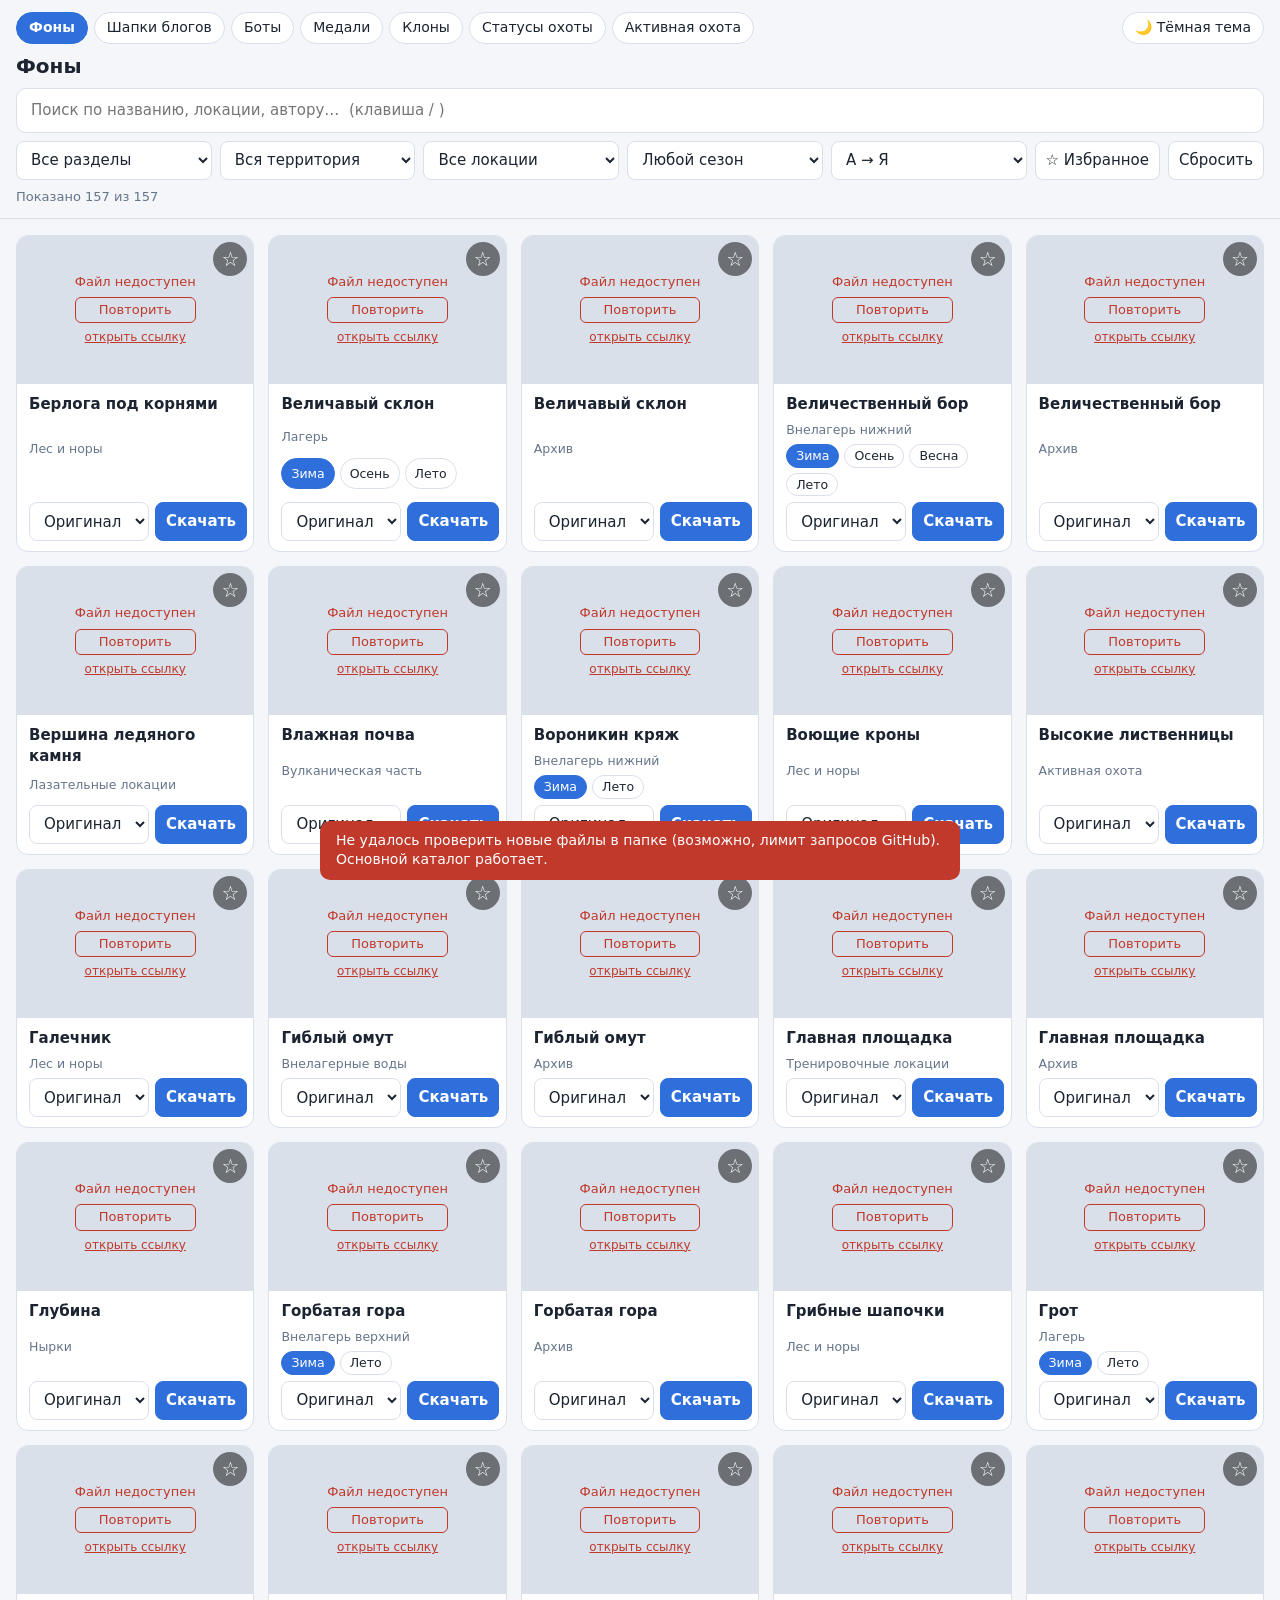
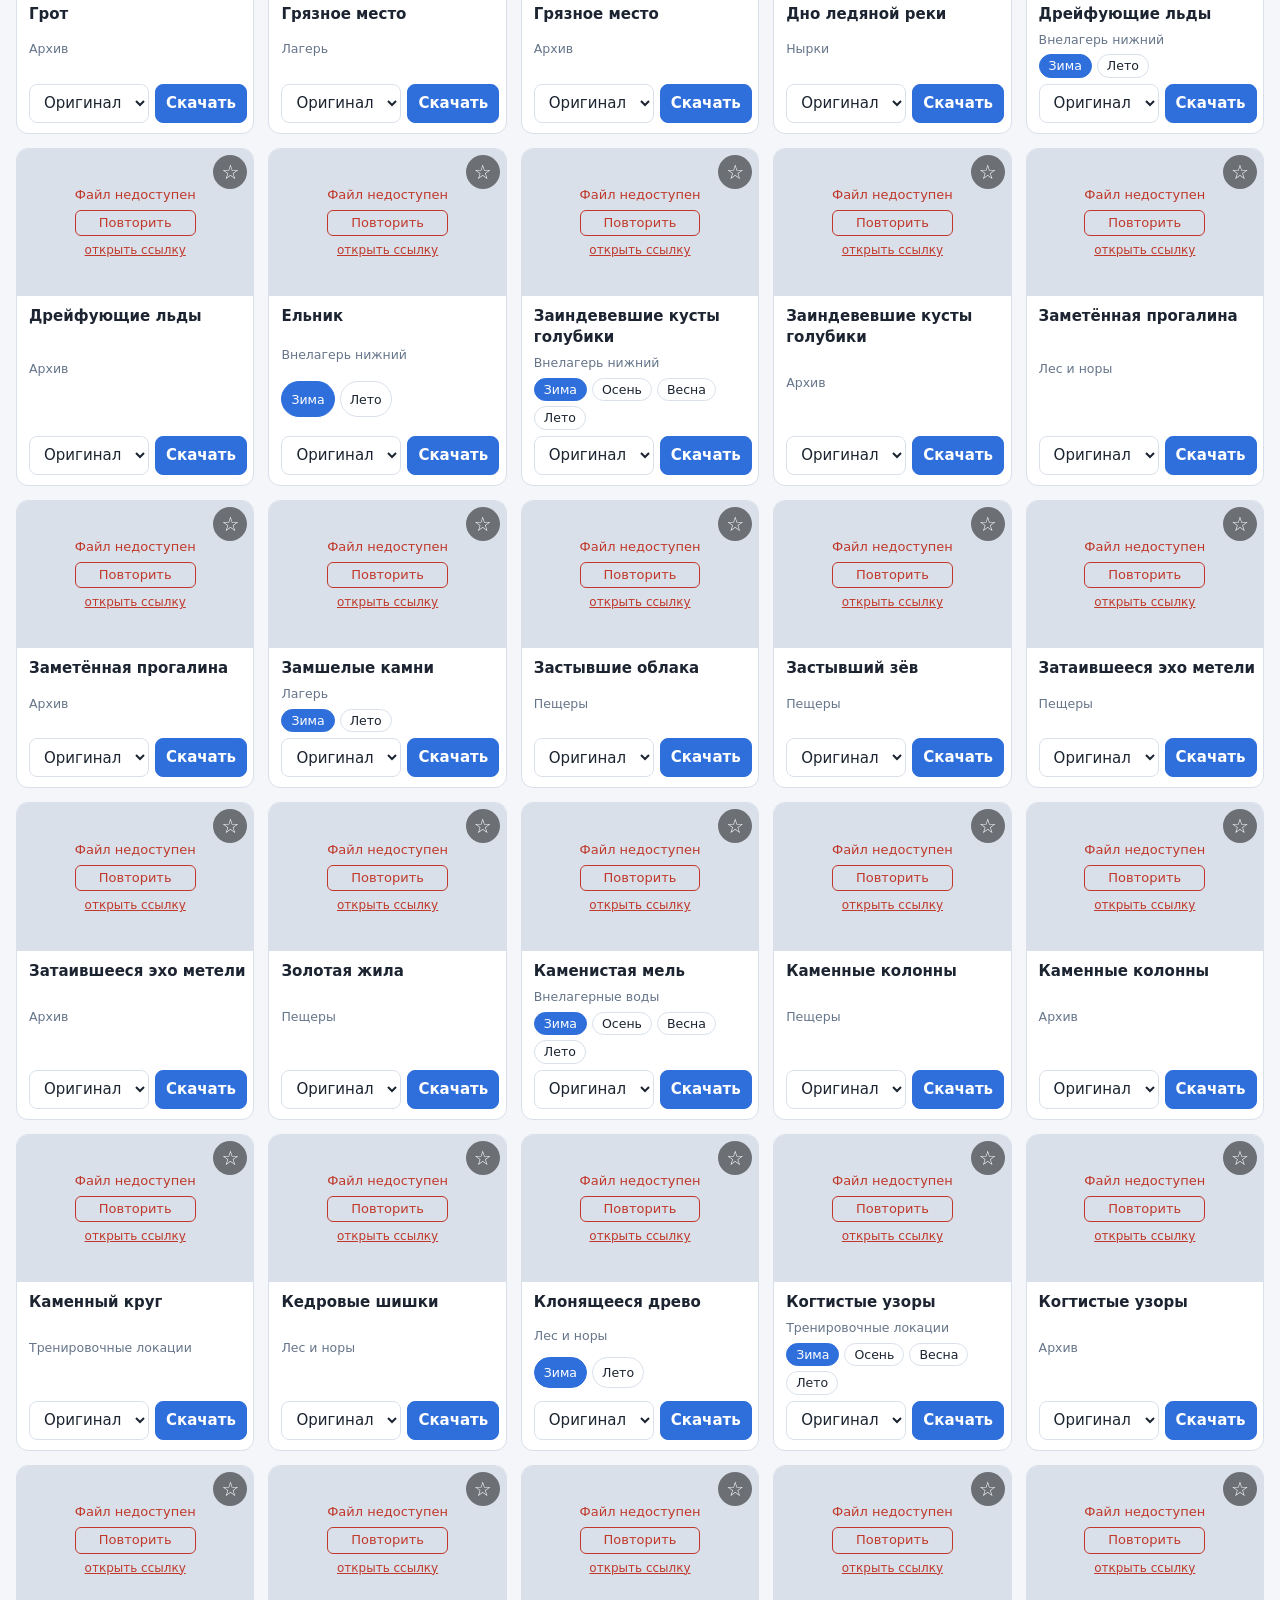
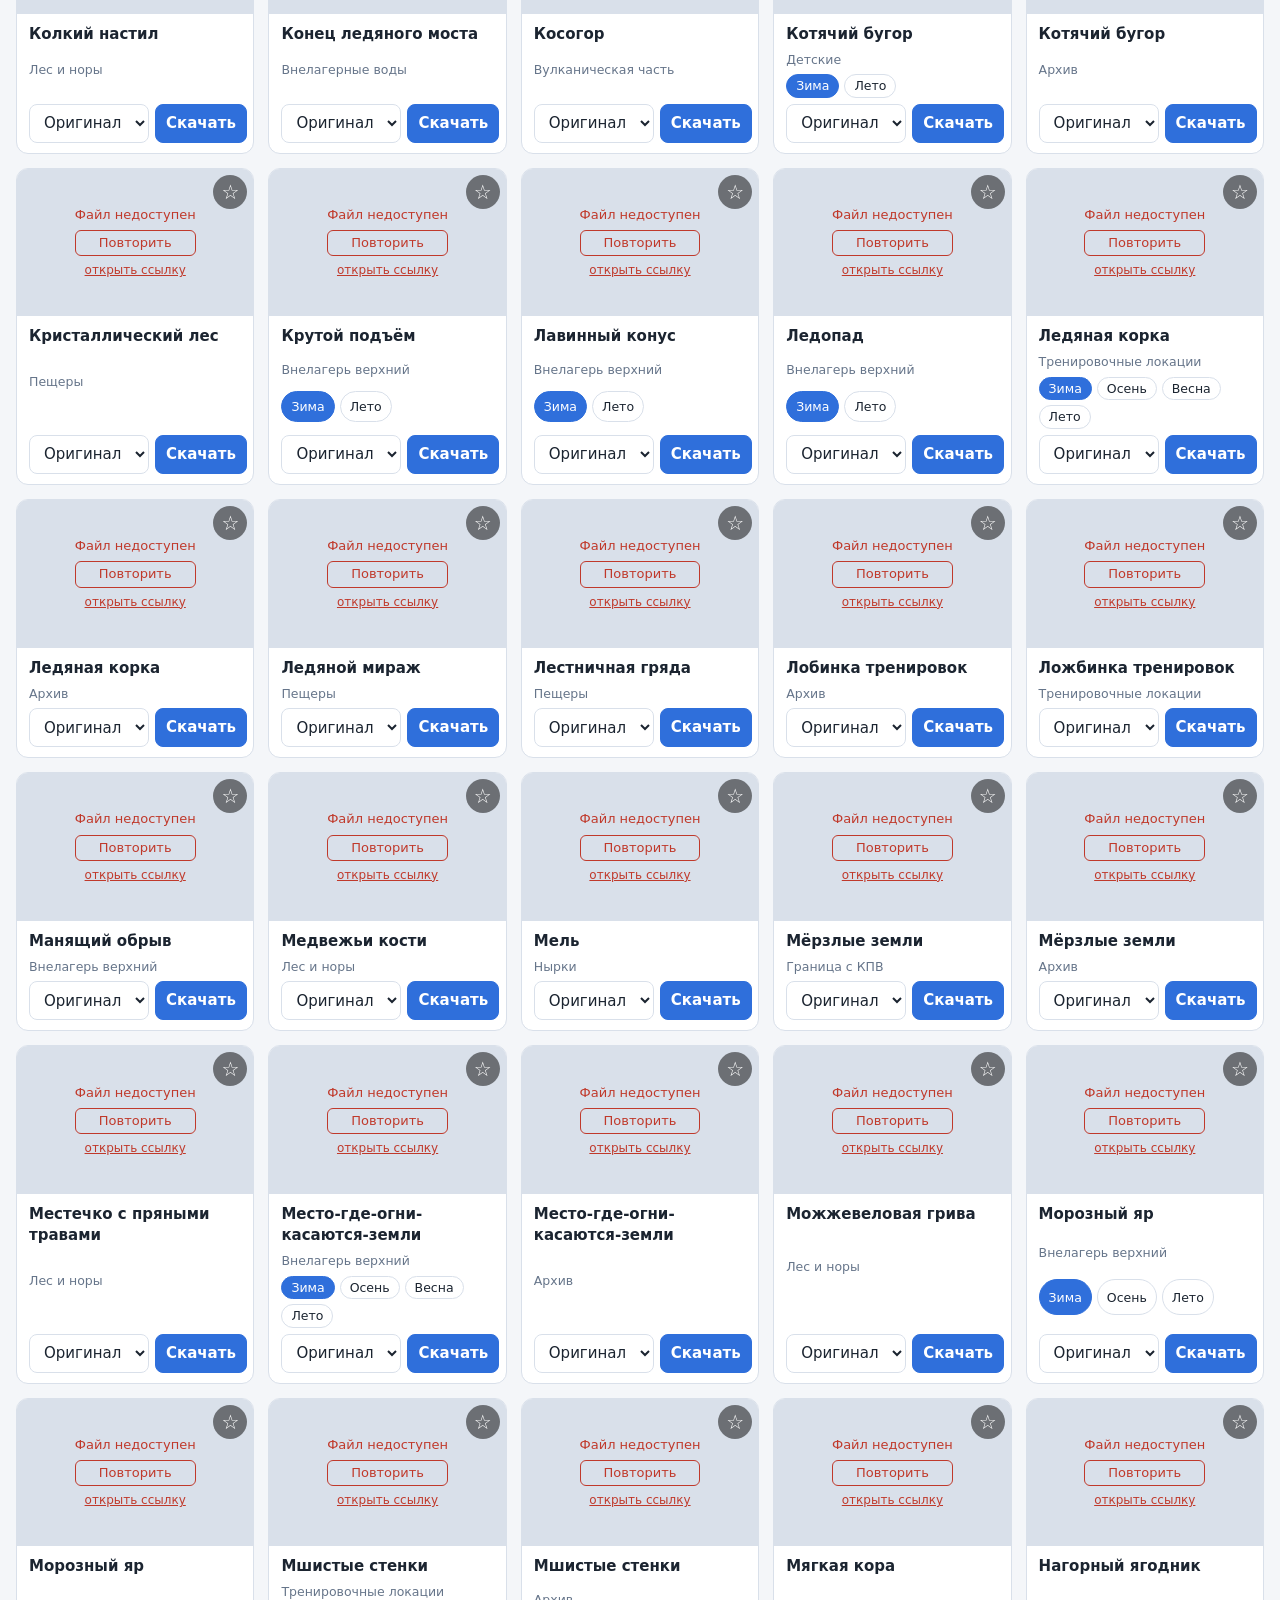
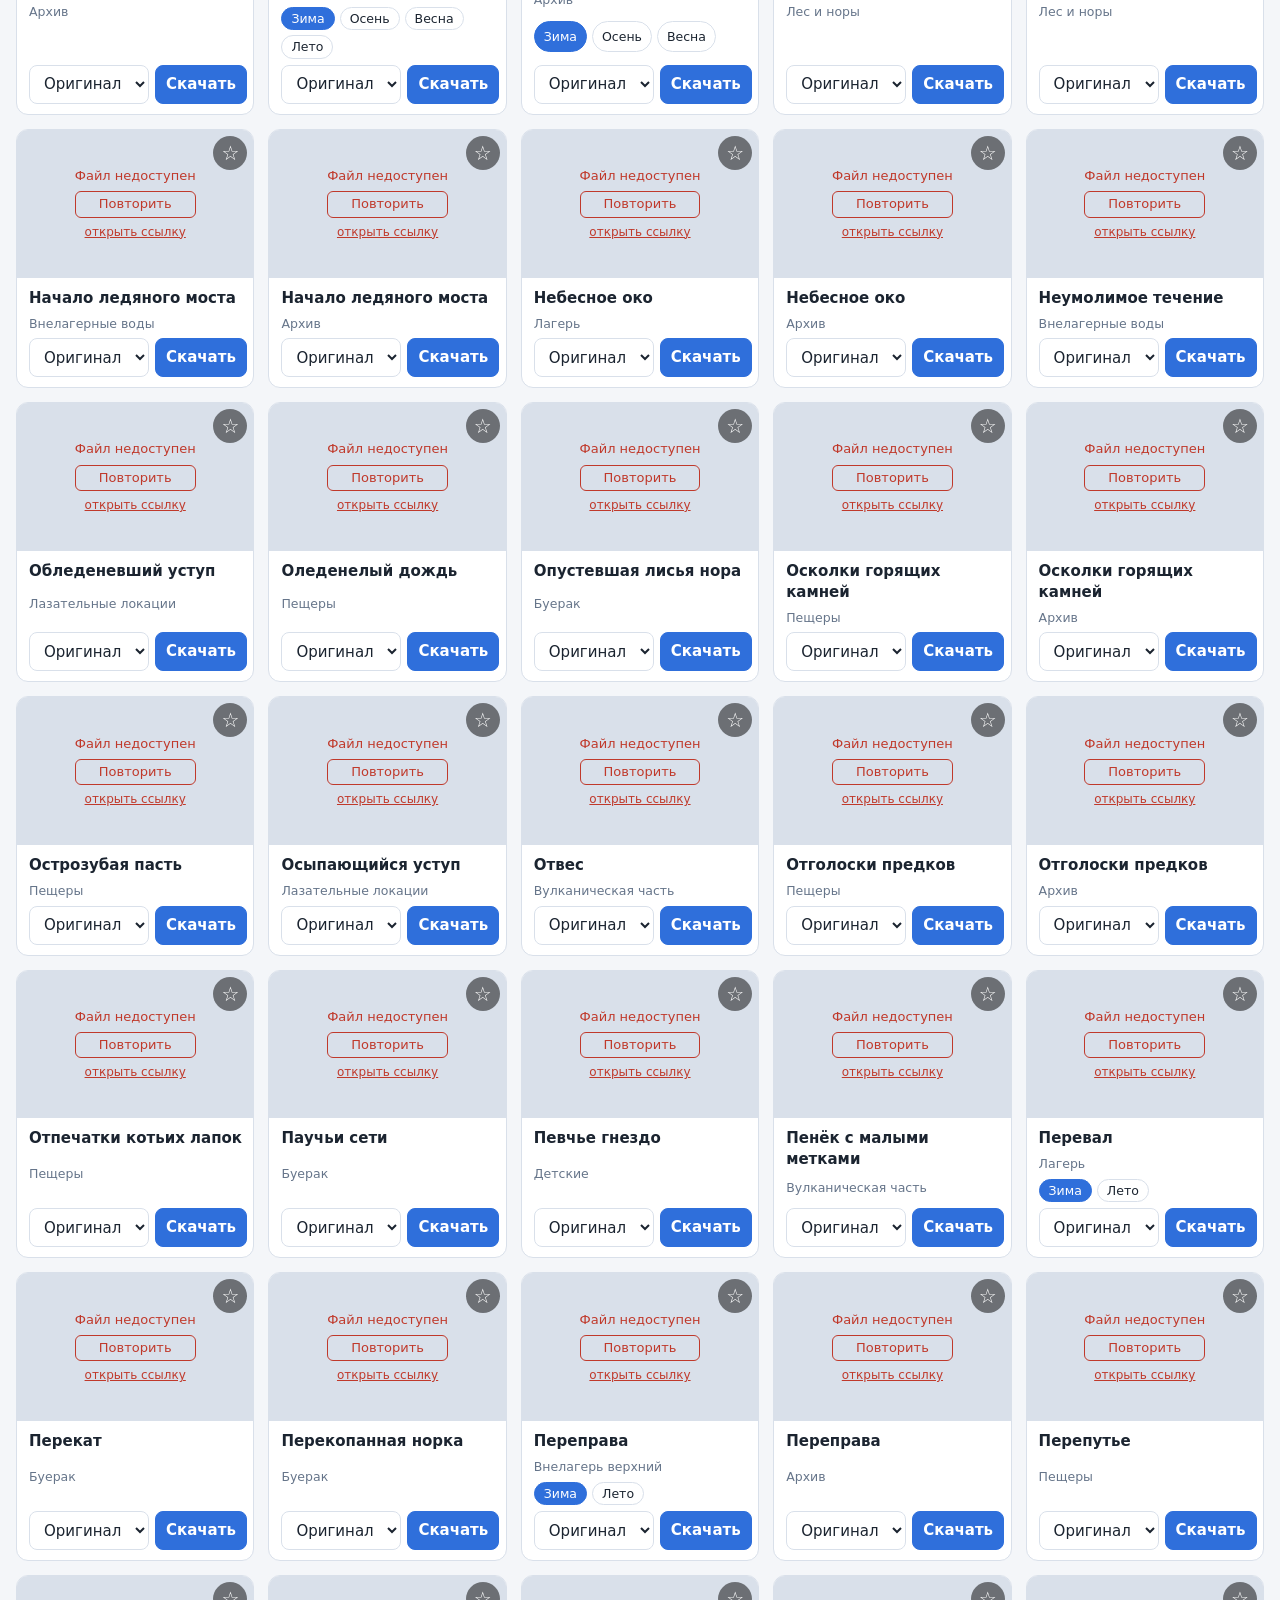
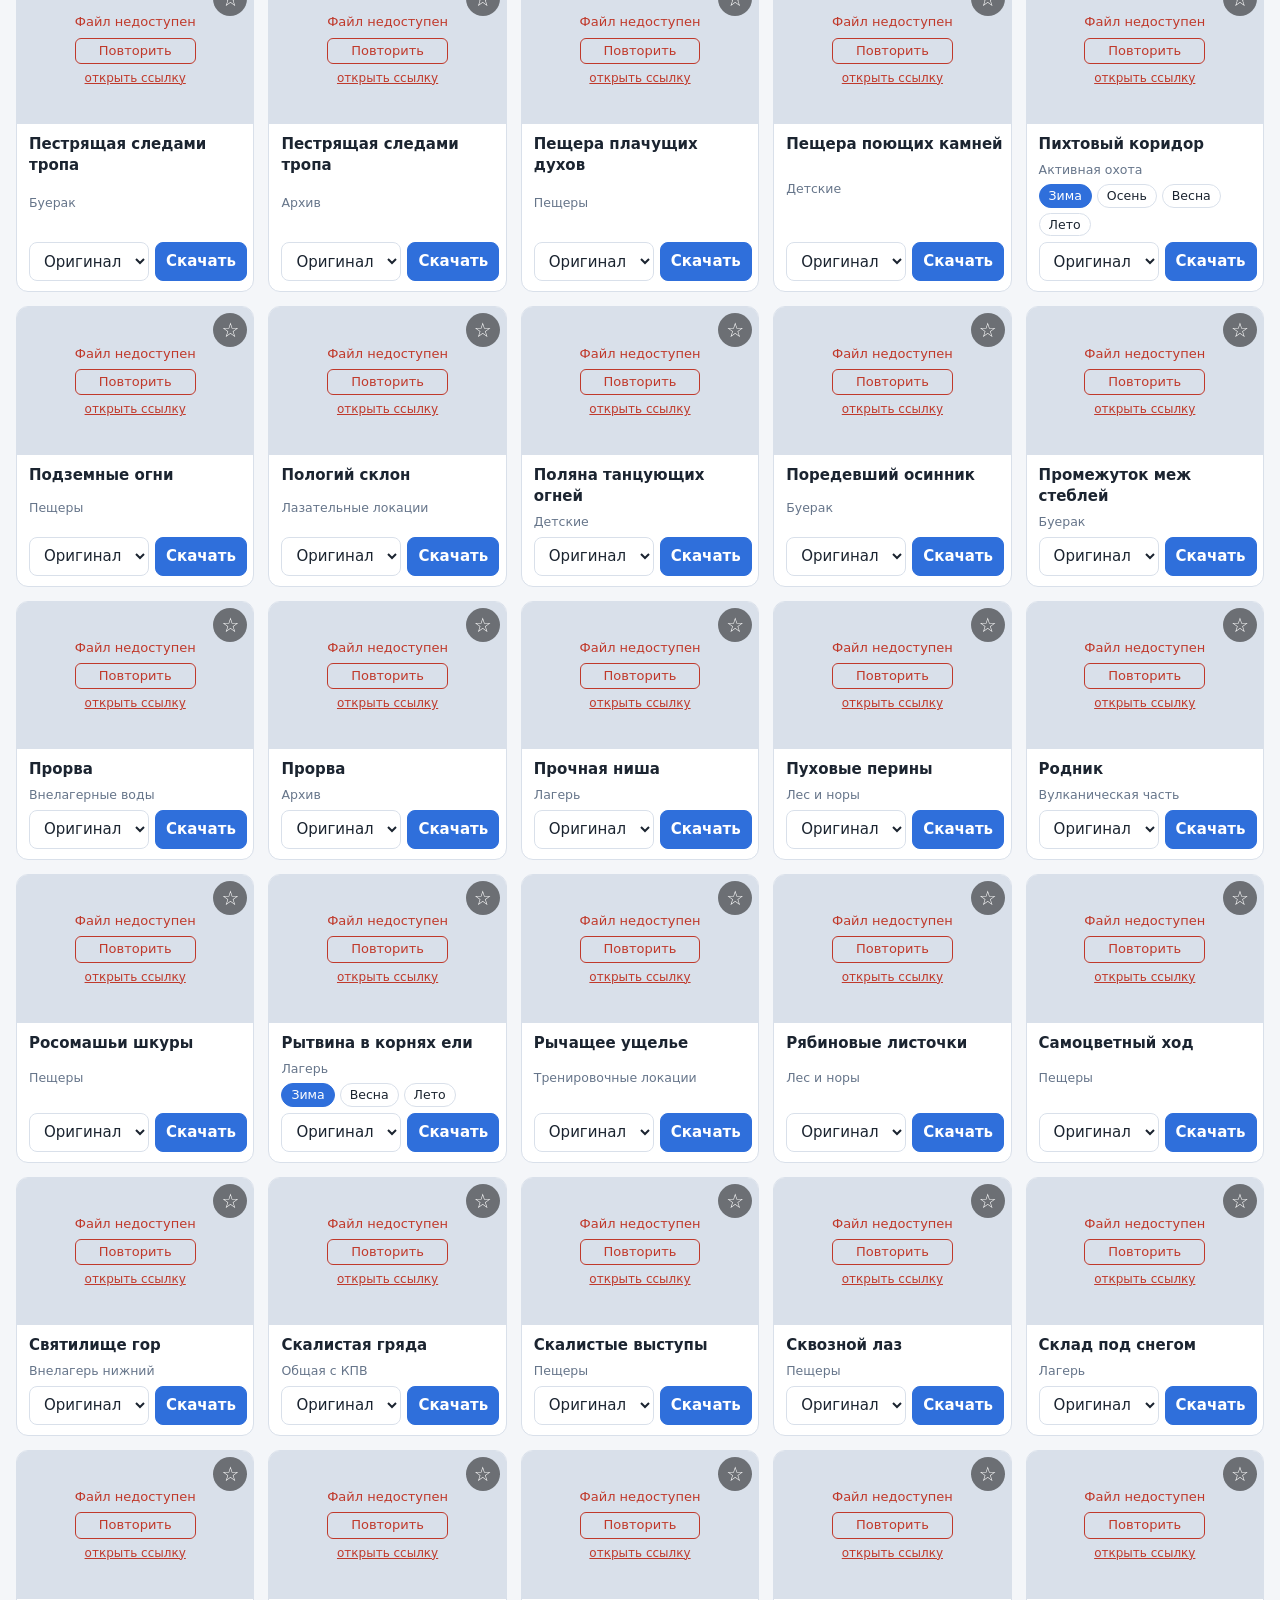
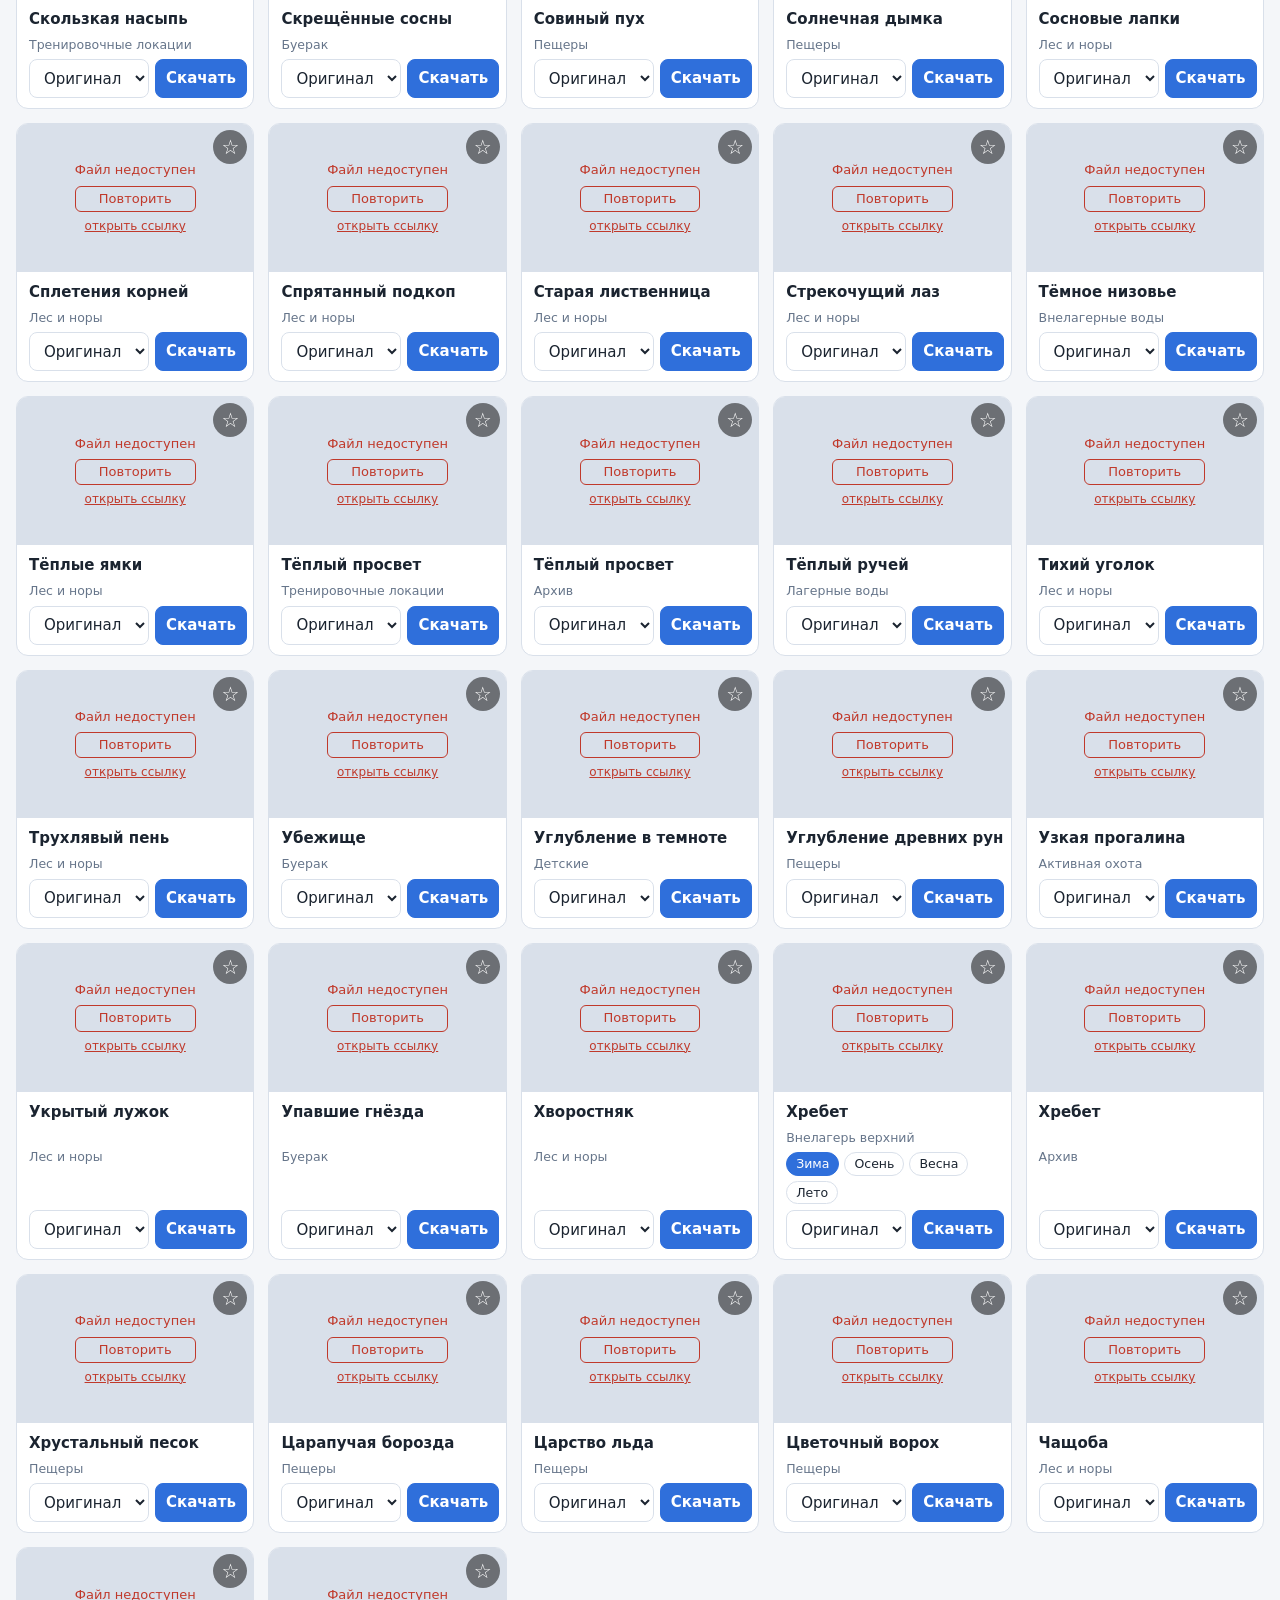
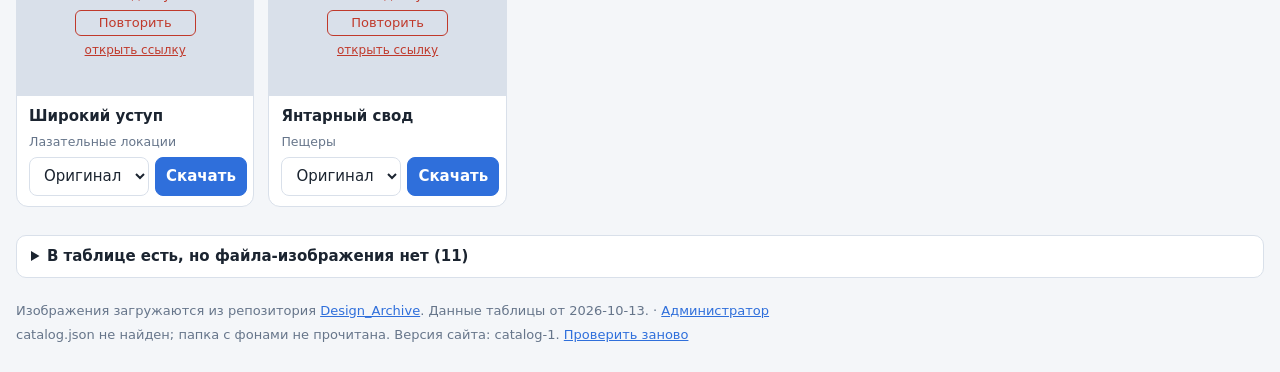
==== commit 11fbaac7: "Add files via upload" ====
--- a/index.html
+++ b/index.html
@@ -36,7 +36,7 @@
   <details id="missing" class="missing"></details>
 </main>
 
-<footer class="foot">Изображения загружаются из репозитория <a href="https://github.com/NorthernClanAchievements/Design_Archive" target="_blank" rel="noopener">Design_Archive</a>. <span id="built"></span></footer>
+<footer class="foot">Изображения загружаются из репозитория <a href="https://github.com/NorthernClanAchievements/Design_Archive" target="_blank" rel="noopener">Design_Archive</a>. <span id="built"></span> · <a href="admin.html">Администратор</a></footer>
 
 <div id="modal" class="modal" hidden role="dialog" aria-modal="true" aria-labelledby="mTitle">
   <div class="m-box">
@@ -44,7 +44,7 @@
     <div id="mImgWrap" class="m-img loading">
       <span class="spin"></span>
       <img id="mImg" alt="">
-      <div class="err">Файл недоступен<br><button id="mRetry" type="button">Повторить</button></div>
+      <div class="err">Файл недоступен<br><button id="mRetry" type="button">Повторить</button><a class="errlink" target="_blank" rel="noopener">открыть ссылку</a></div>
     </div>
     <div class="m-side">
       <h2 id="mTitle"></h2>
@@ -63,6 +63,8 @@
 <button id="toTop" class="to-top" type="button" hidden aria-label="Наверх">↑</button>
 <div id="toast" class="toast" hidden role="status"></div>
 
+<script src="config.js"></script>
+<script src="lib.js"></script>
 <script src="data.js"></script>
 <script src="script.js"></script>
 </body>
--- a/style.css
+++ b/style.css
@@ -83,3 +83,31 @@
 .m-nav+.hint{margin-top:0}
 #mPos{color:var(--mute);font-size:13px}
 .to-top{position:fixed;right:16px;bottom:16px;z-index:6;width:44px;height:44px;border:0;border-radius:50%;background:var(--acc);color:var(--acc-ink);font-size:22px;box-shadow:0 2px 8px #0005}
+.dop-info{margin-top:6px}.dop-info a{color:var(--acc)}
+.admin{max-width:900px;margin:0 auto;padding:16px;display:grid;gap:16px}
+.admin h1{margin:0}
+.panel{background:var(--card);border:1px solid var(--line);border-radius:12px;padding:14px 16px}
+.panel h2{margin:0 0 10px;font-size:17px}
+.line{display:flex;gap:8px;flex-wrap:wrap;align-items:center}
+.panel input[type=password],.panel input[type=text]{flex:1 1 220px;min-width:0;padding:9px 11px;border:1px solid var(--line);border-radius:8px;background:var(--bg)}
+.btn{padding:8px 14px;border:1px solid var(--acc);background:var(--acc);color:var(--acc-ink);border-radius:8px;font-weight:600;cursor:pointer}
+.btn:disabled{opacity:.5;cursor:not-allowed}
+.btn.ghost{background:var(--card);color:var(--ink);border-color:var(--line);font-weight:400}
+.chk{display:block;margin:8px 0;color:var(--mute);font-size:13px}
+.st{font-size:13px;margin-top:4px}.st.ok{color:#2e9e57}.st.bad{color:var(--err)}
+.drop{border:2px dashed var(--line);border-radius:12px;padding:24px;text-align:center;color:var(--mute);cursor:pointer}
+.drop.over,.drop:focus-visible{border-color:var(--acc);color:var(--ink)}
+.urow{display:flex;gap:10px;align-items:flex-start;padding:10px 0;border-top:1px solid var(--line)}
+.pv{width:96px;height:64px;object-fit:cover;border-radius:6px;background:var(--line);flex:none}
+.rf{flex:1;display:grid;gap:4px;min-width:0}
+.fn{font-size:12.5px;color:var(--mute);word-break:break-all}
+.flist{list-style:none;margin:10px 0 0;padding:0;display:grid;gap:6px}
+.flist li{display:flex;gap:8px;align-items:center;flex-wrap:wrap;word-break:break-all}
+.flist .btn{padding:3px 10px;font-size:12.5px}
+.admin details{margin-top:8px}.admin details ol{margin:8px 0;padding-left:20px;line-height:1.55}
+.admin a{color:var(--acc)}
+.err a{color:inherit;font-size:12px;text-decoration:underline}
+.flist li.citem{display:block;border-top:1px solid var(--line);padding:8px 0}
+.cvar{display:inline-flex;gap:6px;align-items:center;border:1px solid var(--line);border-radius:99px;padding:2px 4px 2px 10px;font-size:12.5px;margin:3px 6px 0 0}
+.cvar .x{border:0;background:none;color:var(--err);cursor:pointer;font-size:14px}
+.cvar .rp{border:1px solid var(--line);background:var(--card);color:var(--ink);border-radius:99px;padding:1px 8px;font-size:12px;cursor:pointer}
